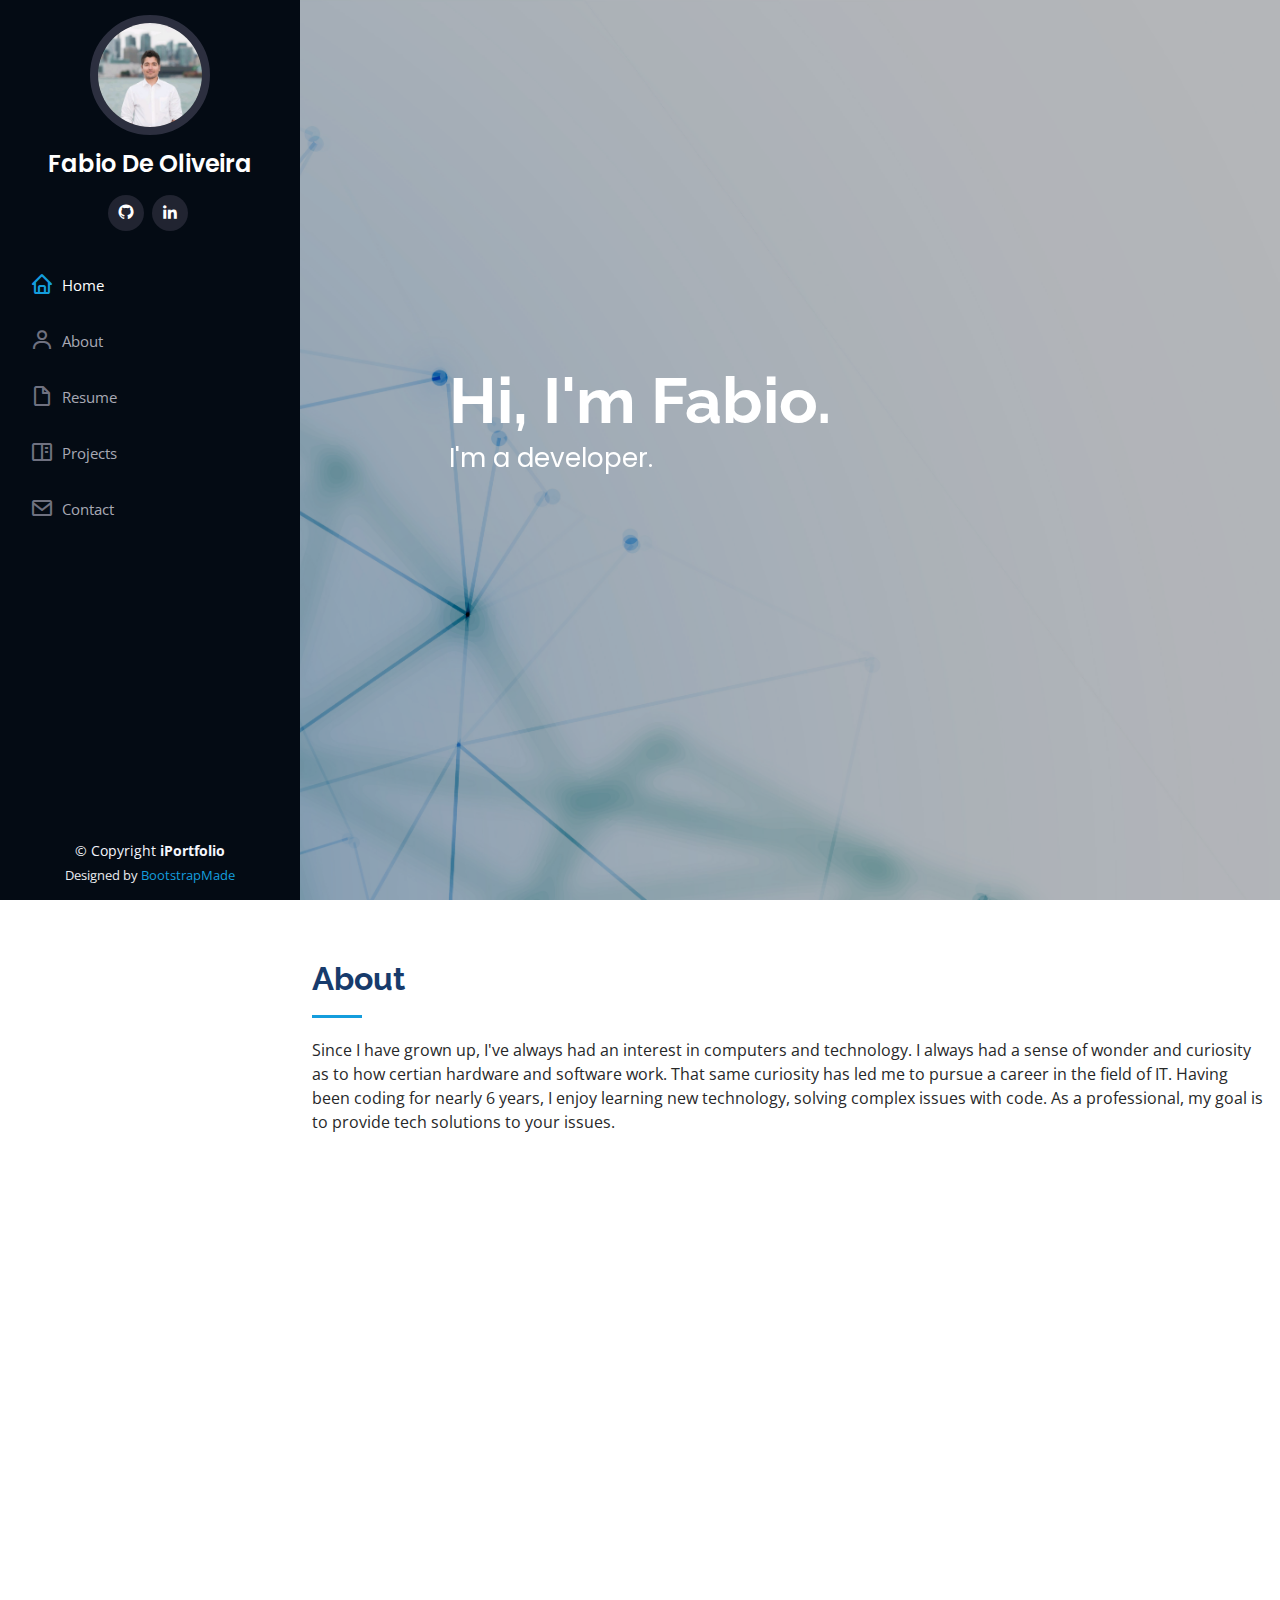
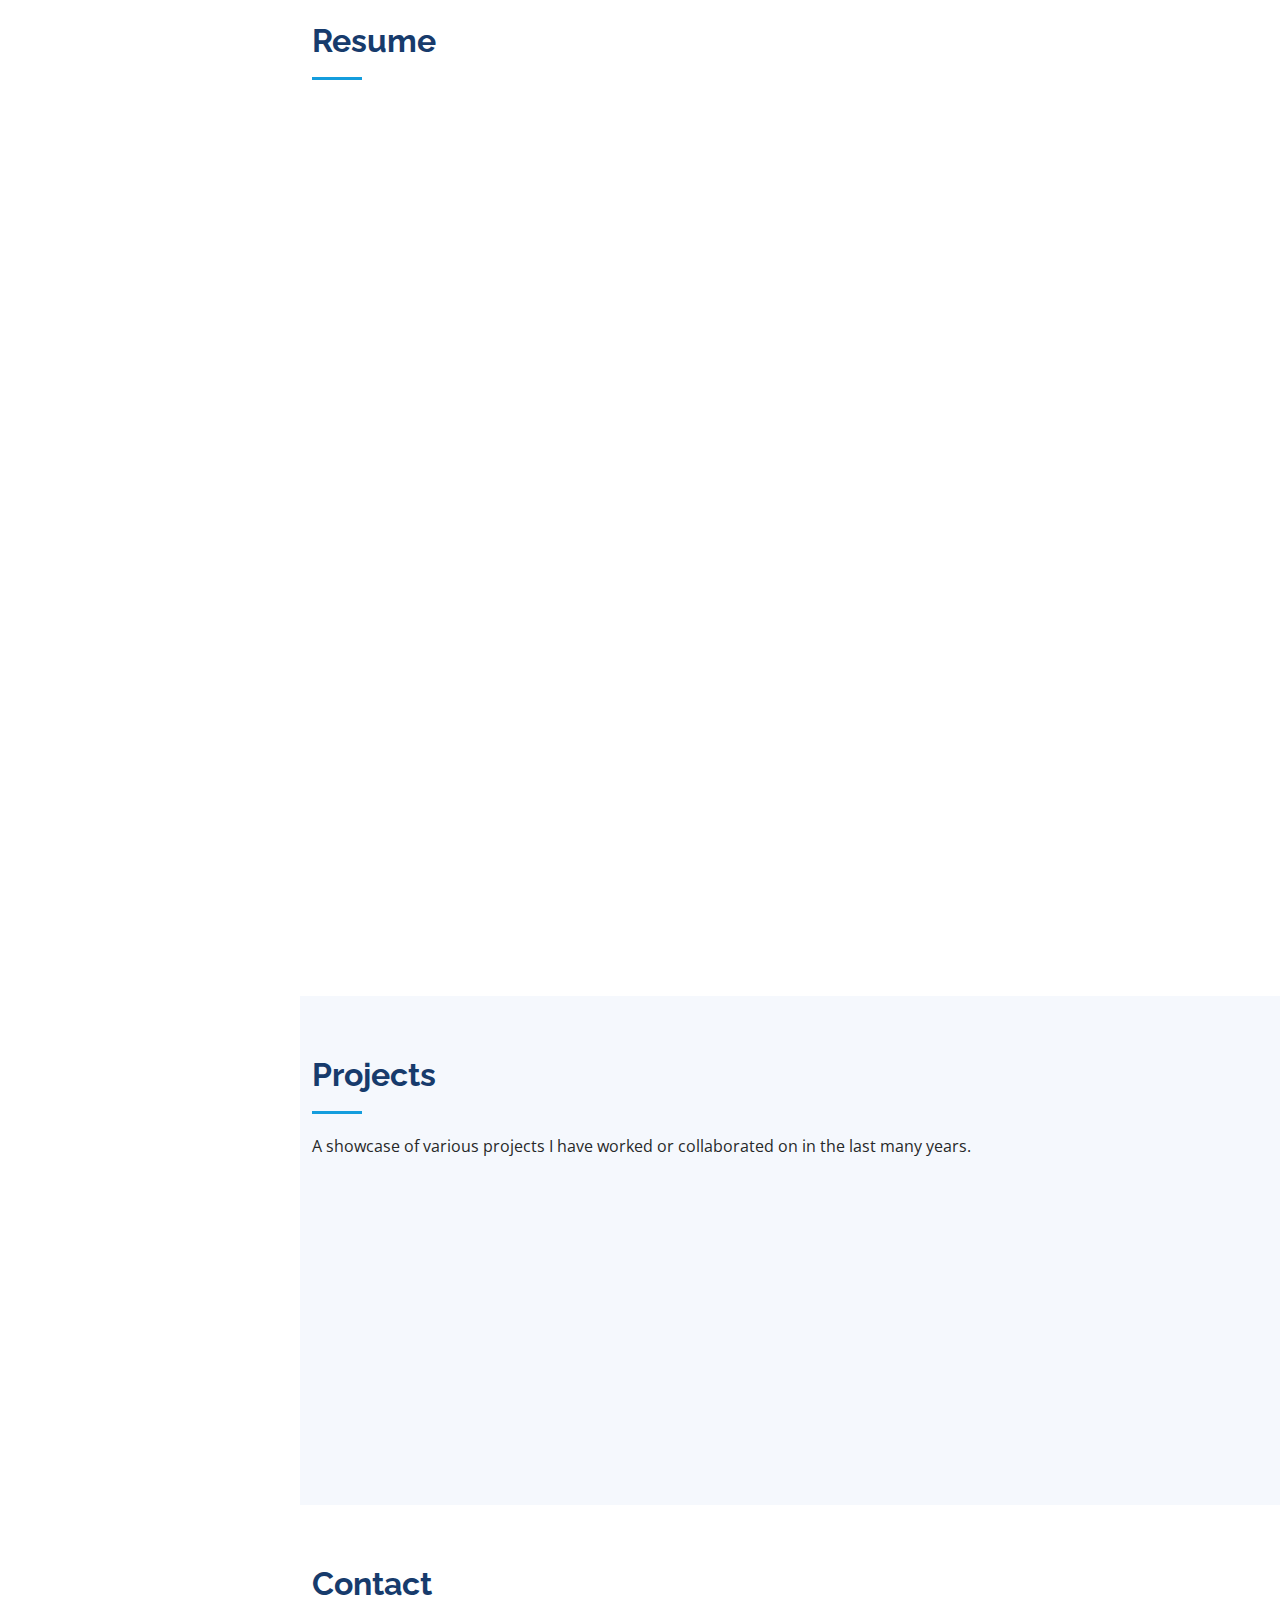
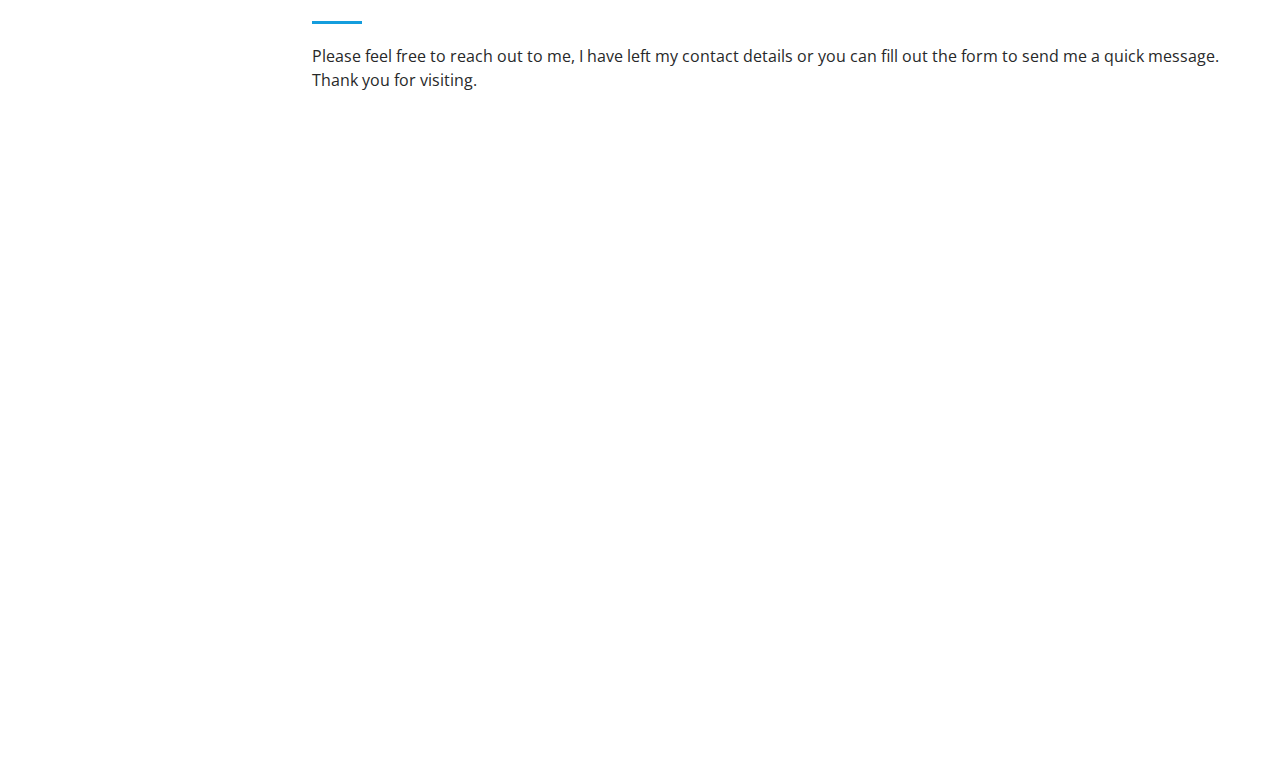
==== index.html @ a1a0e2a0 "Add email form" ====
<!DOCTYPE html>
<html lang="en">

<head>
  <meta charset="utf-8">
  <meta content="width=device-width, initial-scale=1.0" name="viewport">

  <title>Portfolio</title>
  <meta content="" name="description">
  <meta content="" name="keywords">

  <!-- Favicons -->
  <link href="assets/img/favicon.png" rel="icon">
  <link href="assets/img/apple-touch-icon.png" rel="apple-touch-icon">

  <!-- Google Fonts -->
  <link href="https://fonts.googleapis.com/css?family=Open+Sans:300,300i,400,400i,600,600i,700,700i|Raleway:300,300i,400,400i,500,500i,600,600i,700,700i|Poppins:300,300i,400,400i,500,500i,600,600i,700,700i" rel="stylesheet">

  <!-- Vendor CSS Files -->
  <link href="assets/vendor/aos/aos.css" rel="stylesheet">
  <link href="assets/vendor/bootstrap/css/bootstrap.min.css" rel="stylesheet">
  <link href="assets/vendor/bootstrap-icons/bootstrap-icons.css" rel="stylesheet">
  <link href="assets/vendor/boxicons/css/boxicons.min.css" rel="stylesheet">
  <link href="assets/vendor/glightbox/css/glightbox.min.css" rel="stylesheet">
  <link href="assets/vendor/swiper/swiper-bundle.min.css" rel="stylesheet">

  <!-- Template Main CSS File -->
  <link href="assets/css/style.css" rel="stylesheet">

  <!-- =======================================================
  * Template Name: iPortfolio - v3.9.0
  * Template URL: https://bootstrapmade.com/iportfolio-bootstrap-portfolio-websites-template/
  * Author: BootstrapMade.com
  * License: https://bootstrapmade.com/license/
  ======================================================== -->
</head>

<body>

  <!-- ======= Mobile nav toggle button ======= -->
  <i class="bi bi-list mobile-nav-toggle d-xl-none"></i>

  <!-- ======= Header ======= -->
  <header id="header">
    <div class="d-flex flex-column">

      <div class="profile">
        <img src="assets/img/profile-img.jpg" alt="" class="img-fluid rounded-circle">
        <h1 class="text-light"><a href="index.html">Fabio De Oliveira</a></h1>
        <div class="social-links mt-3 text-center">
          <a href="https://github.com/fabiod89" class="github"><i class="bx bxl-github"></i></a>
          <a href="https://www.linkedin.com/in/fabio-de-oliveira-43838366/" class="linkedin"><i class="bx bxl-linkedin"></i></a>
        </div>
      </div>

      <nav id="navbar" class="nav-menu navbar">
        <ul>
          <li><a href="#hero" class="nav-link scrollto active"><i class="bx bx-home"></i> <span>Home</span></a></li>
          <li><a href="#about" class="nav-link scrollto"><i class="bx bx-user"></i> <span>About</span></a></li>
          <li><a href="#resume" class="nav-link scrollto"><i class="bx bx-file-blank"></i> <span>Resume</span></a></li>
          <li><a href="#portfolio" class="nav-link scrollto"><i class="bx bx-book-content"></i> <span>Projects</span></a></li>
          <li><a href="#contact" class="nav-link scrollto"><i class="bx bx-envelope"></i> <span>Contact</span></a></li>
        </ul>
      </nav><!-- .nav-menu -->
    </div>
  </header><!-- End Header -->

  <!-- ======= Hero Section ======= -->
  <section id="hero" class="d-flex flex-column justify-content-center align-items-center">
    <div class="hero-container" data-aos="fade-in">
      <h1>Hi, I'm Fabio.</h1>
      <!-- <p>I'm <span class="typed" data-typed-items="Designer, Developer, Freelancer, Photographer"></span></p> -->
      <p>I'm a developer.</p>
    </div>
  </section><!-- End Hero -->

  <main id="main">

    <!-- ======= About Section ======= -->
    <section id="about" class="about">
      <div class="container">

        <div class="section-title">
          <h2>About</h2>
          <p>Since I have grown up, I've always had an interest in computers and technology. I always had a sense of wonder and curiosity as to how certian hardware and software work. That same curiosity has led me to pursue a career in the field of IT. Having been coding for nearly 6 years, I enjoy learning new technology, solving complex issues with code. As a professional, my goal is to provide tech solutions to your issues.</p>
        </div>

        <div class="row">
          <div class="col-lg-4" data-aos="fade-right">
            <img src="assets/img/profile-img.jpg" class="img-fluid" alt="">
          </div>
          <div class="col-lg-8 pt-4 pt-lg-0 content" data-aos="fade-left">
            <h3>Developer.</h3>
            <p>
              I am proficient in the following scripting languages.
            </p>
            <div class="row">
              <div class="col-lg-6">
                <ul>
                  <li><img src="assets/img/icons/powershell.png" width="50px"/> Powershell</li>
                  <li><img src="assets/img/icons/html-5.png" width="50px"/> HTML</li>
                  <li><img src="assets/img/icons/javascript.png" width="50px"/> JavaScript</li>
                  
                  <!-- <li><i class="bi bi-chevron-right"></i> <strong>City:</strong> <span>New York, USA</span></li> -->
                </ul>
              </div>
              <div class="col-lg-6">
                <ul>
                  <li><img src="assets/img/icons/python.png" width="50px"/> Python</li>
                  <li><img src="assets/img/icons/css-3.png" width="50px"/> CSS</li>
                  <li><img src="assets/img/icons/react.png" width="50px"/> React</li>
                </ul>
              </div>
            </div>
            <p>
              I am continously learning and looking to improve my skills as a developer, whether it is ensuring I am following commenting practises, cleaning up code ,etc
            </p>
          </div>
        </div>

      </div>
    </section><!-- End About Section -->


    <!-- ======= Resume Section ======= -->
    <section id="resume" class="resume">
      
      <div class="container">

        <div class="section-title">
          <h2>Resume</h2>
          <!-- <p>Magnam dolores commodi suscipit. Necessitatibus eius consequatur ex aliquid fuga eum quidem. Sit sint consectetur velit. Quisquam quos quisquam cupiditate. Et nemo qui impedit suscipit alias ea. Quia fugiat sit in iste officiis commodi quidem hic quas.</p> -->
        </div>
        <iframe src="file_name.pdf" style="width: 100%;height: 800px;border: none;"></iframe>

      </div>
    </section><!-- End Resume Section -->

    <!-- ======= Portfolio Section ======= -->
    <section id="portfolio" class="portfolio section-bg">
      <div class="container">

        <div class="section-title">
          <h2>Projects</h2>
          <p>A showcase of various projects I have worked or collaborated on in the last many years.</p>
        </div>



        <div class="row portfolio-container" data-aos="fade-up" data-aos-delay="100">

          <div class="col-lg-4 col-md-6 portfolio-item filter-app">
            <div class="portfolio-wrap">
              <img src="assets/img/portfolio/portfolio-1.jpg" class="img-fluid" alt="">
              <div class="portfolio-links">
                <a href="assets/pages/portfolio-1-details.html" title="More Details"><i class="bx bx-link"></i></a>
              </div>
            </div>
          </div>

          <div class="col-lg-4 col-md-6 portfolio-item filter-app">
            <div class="portfolio-wrap">
              <img src="assets/img/portfolio/portfolio-2.jpg" class="img-fluid" alt="" width="800px" height="600px">
              <div class="portfolio-links">
                <a href="assets/pages/portfolio-2-details.html" title="More Details"><i class="bx bx-link"></i></a>
              </div>
            </div>
          </div>

          <div class="col-lg-4 col-md-6 portfolio-item filter-app">
            <div class="portfolio-wrap">
              <img src="assets/img/portfolio/portfolio-3.jpg" class="img-fluid" alt="" width="800px" height="600px">
              <div class="portfolio-links">
                <a href="assets/pages/portfolio-3-details.html" title="More Details"><i class="bx bx-link"></i></a>
              </div>
            </div>
          </div>

        </div>

      </div>



    </section><!-- End Portfolio Section -->


    <!-- ======= Contact Section ======= -->
    <section id="contact" class="contact">
      <div class="container">

        <div class="section-title">
          <h2>Contact</h2>
          <p>Please feel free to reach out to me, I have left my contact details or you can fill out the form to send me a quick message. Thank you for visiting.</p>
        </div>

        <div class="row" data-aos="fade-in">

          <div class="col-lg-5 d-flex align-items-stretch">
            <div class="info">
              <div class="address">
                <i class="bi bi-geo-alt"></i>
                <h4>Location:</h4>
                <p>Toronto, Ontario</p>
              </div>

              <div class="email">
                <i class="bi bi-envelope"></i>
                <h4>Email:</h4>
                <p>fabio_d89@hotmail.com</p>
              </div>

              <!-- <div class="phone">
                <i class="bi bi-phone"></i>
                <h4>Call:</h4>
                <p>+1 5589 55488 55s</p>
              </div> -->

              <iframe src="https://www.google.com/maps/embed?pb=!1m14!1m8!1m3!1d12097.433213460943!2d-74.0062269!3d40.7101282!3m2!1i1024!2i768!4f13.1!3m3!1m2!1s0x0%3A0xb89d1fe6bc499443!2sDowntown+Conference+Center!5e0!3m2!1smk!2sbg!4v1539943755621" frameborder="0" style="border:0; width: 100%; height: 290px;" allowfullscreen></iframe>
            </div>

          </div>

          <div class="col-lg-7 mt-5 mt-lg-0 d-flex align-items-stretch row aos-init aos-animate">
            <form action="https://formsubmit.co/053cc9c723c9612d1a76a6c8deb39735" method="post" role="form" >
              <div class="row">
                <div class="form-group col-md-6">
                  <label for="name">Your Name</label>
                  <input type="text" name="name" class="form-control" id="name" required>
                </div>
                <div class="form-group col-md-6">
                  <label for="name">Your Email</label>
                  <input type="email" class="form-control" name="email" id="email" required>
                </div>
              </div>
              <div class="form-group">
                <label for="name">Subject</label>
                <input type="text" class="form-control" name="subject" id="subject" required>
              </div>
              <div class="form-group">
                <label for="name">Message</label>
                <textarea class="form-control" name="message" rows="10" required></textarea>
              </div>

              <div class="text-center"><button type="submit">Send Message</button></div>
            </form>
          </div>

        </div>

      </div>
    </section><!-- End Contact Section -->

  </main><!-- End #main -->

  <!-- ======= Footer ======= -->
  <footer id="footer">
    <div class="container">
      <div class="copyright">
        &copy; Copyright <strong><span>iPortfolio</span></strong>
      </div>
      <div class="credits">
        <!-- All the links in the footer should remain intact. -->
        <!-- You can delete the links only if you purchased the pro version. -->
        <!-- Licensing information: https://bootstrapmade.com/license/ -->
        <!-- Purchase the pro version with working PHP/AJAX contact form: https://bootstrapmade.com/iportfolio-bootstrap-portfolio-websites-template/ -->
        Designed by <a href="https://bootstrapmade.com/">BootstrapMade</a>
      </div>
    </div>
  </footer><!-- End  Footer -->

  <a href="#" class="back-to-top d-flex align-items-center justify-content-center"><i class="bi bi-arrow-up-short"></i></a>

  <!-- Vendor JS Files -->
  <script src="assets/vendor/purecounter/purecounter_vanilla.js"></script>
  <script src="assets/vendor/aos/aos.js"></script>
  <script src="assets/vendor/bootstrap/js/bootstrap.bundle.min.js"></script>
  <script src="assets/vendor/glightbox/js/glightbox.min.js"></script>
  <script src="assets/vendor/isotope-layout/isotope.pkgd.min.js"></script>
  <script src="assets/vendor/swiper/swiper-bundle.min.js"></script>
  <script src="assets/vendor/typed.js/typed.min.js"></script>
  <script src="assets/vendor/waypoints/noframework.waypoints.js"></script>
  <script src="assets/vendor/php-email-form/validate.js"></script>

  <!-- Template Main JS File -->
  <script src="assets/js/main.js"></script>

</body>

</html>
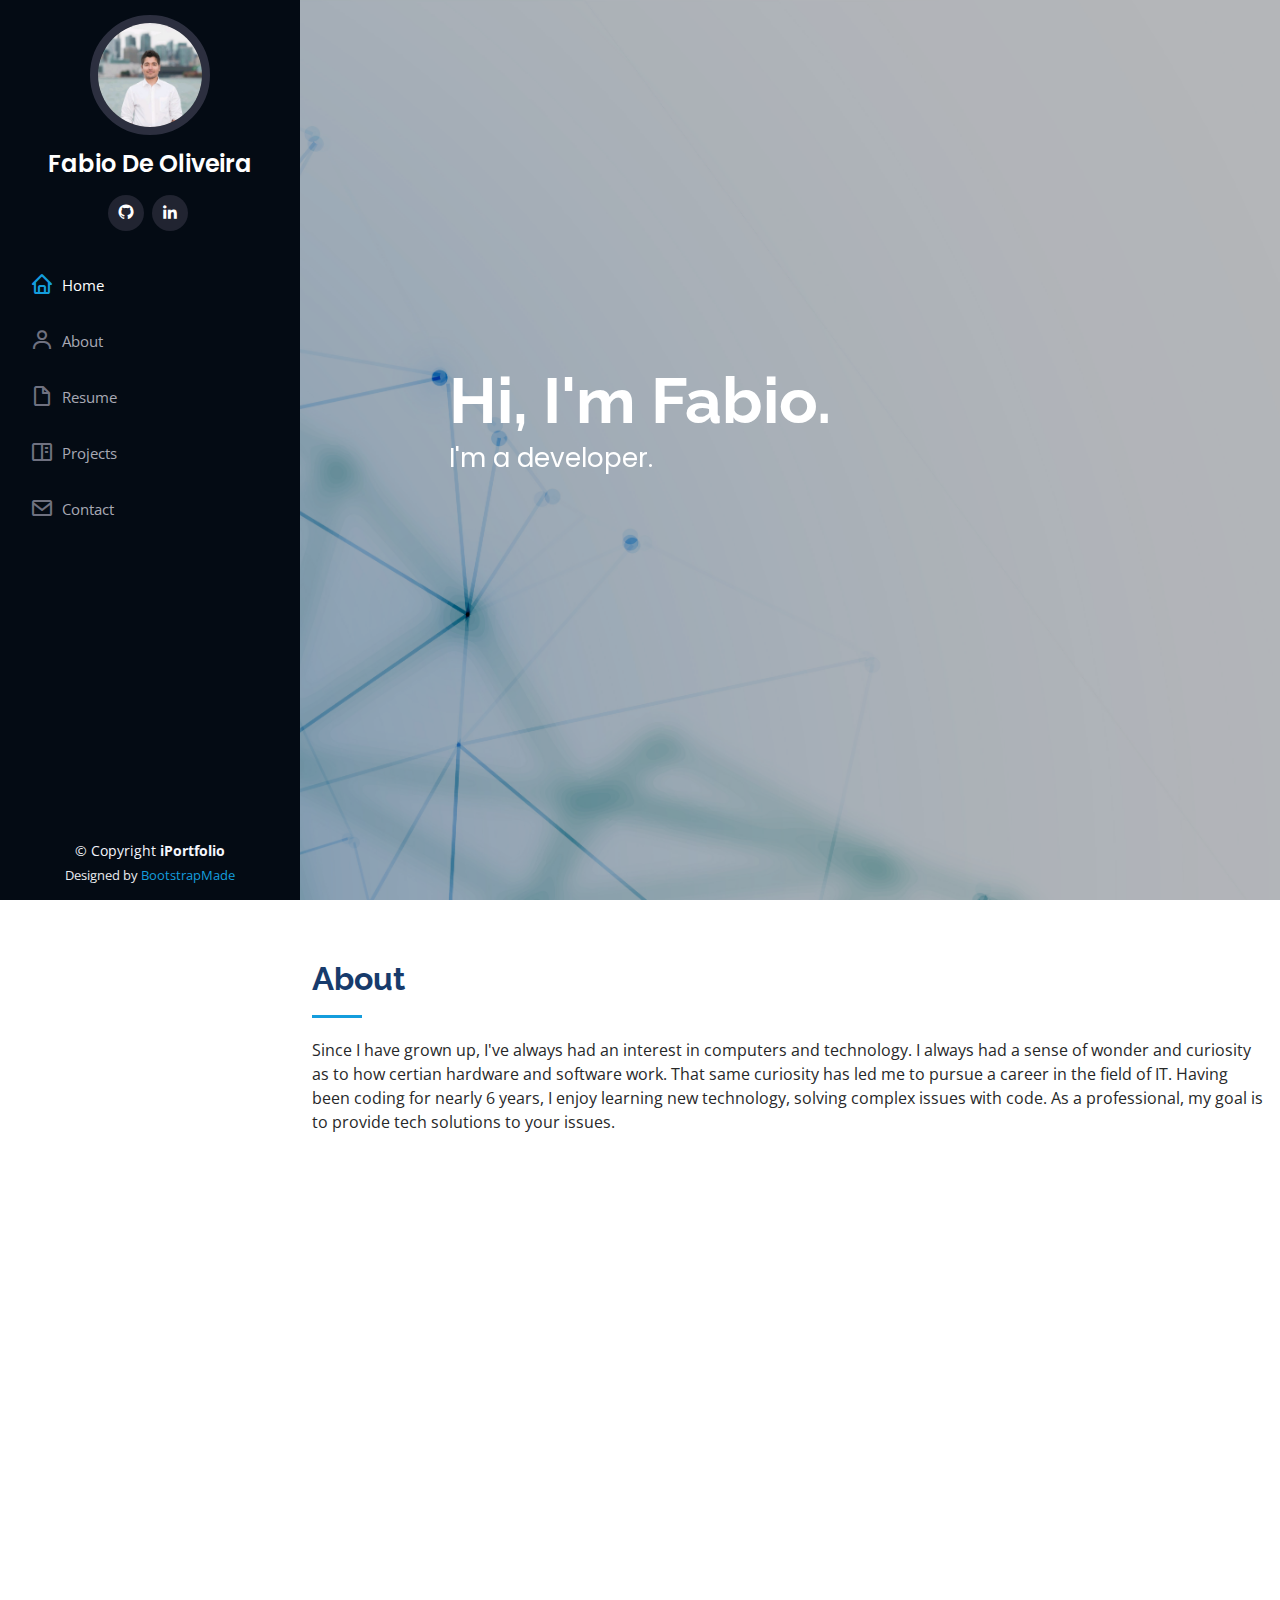
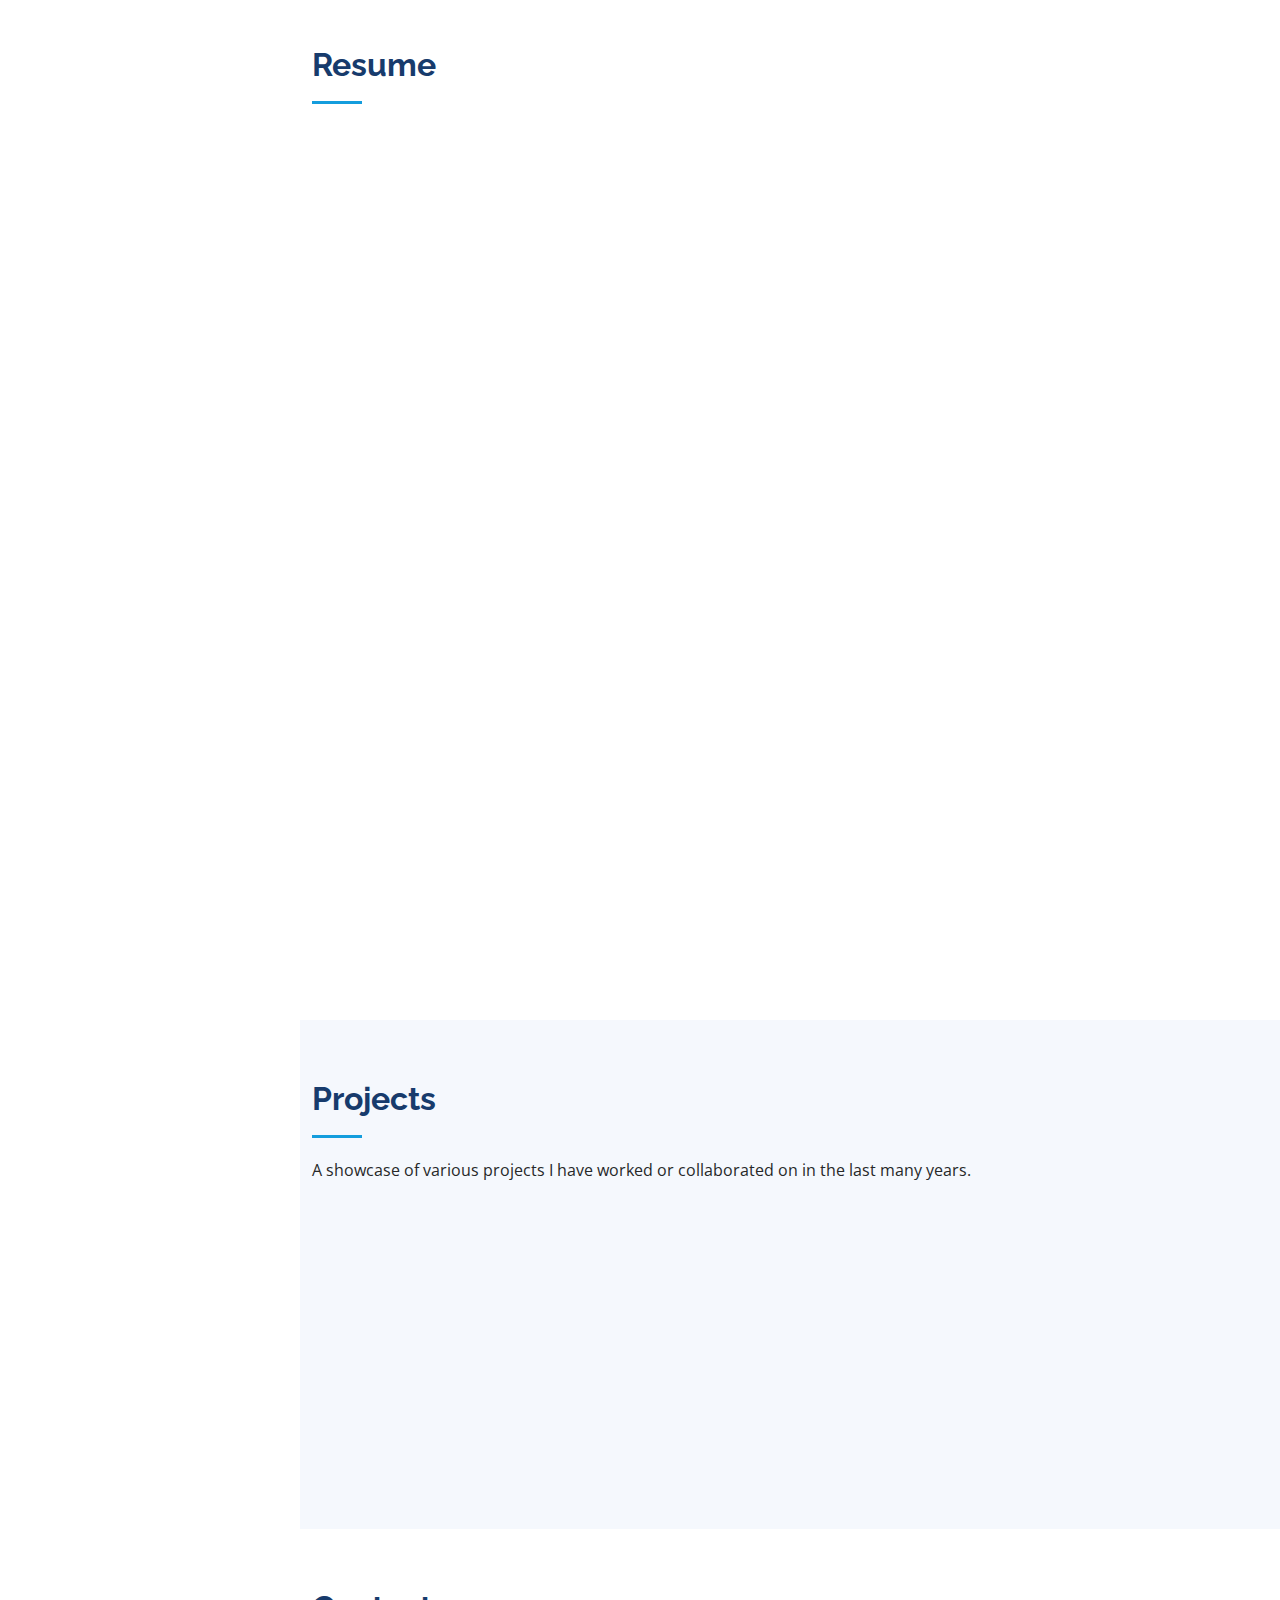
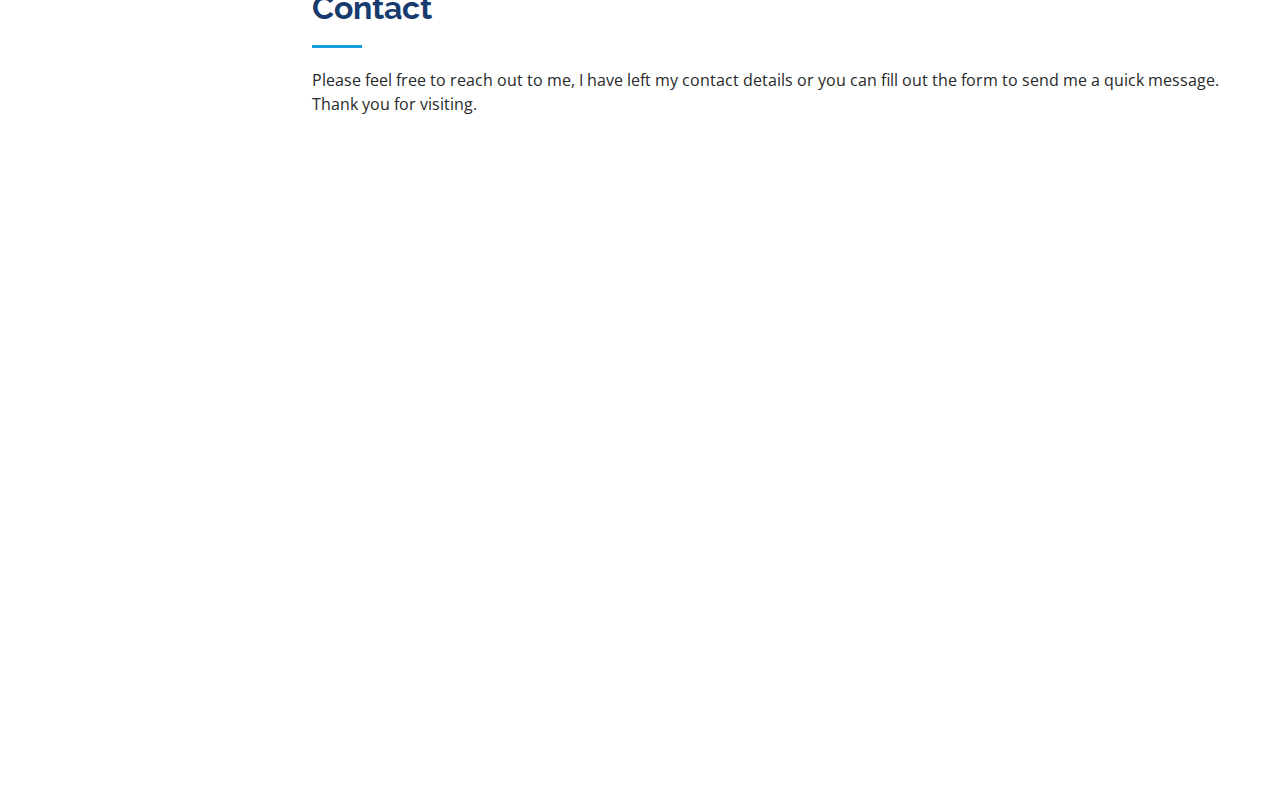
==== commit e7556e20: "update profile" ====
--- a/index.html
+++ b/index.html
@@ -113,7 +113,7 @@
               </div>
             </div>
             <p>
-              I am continously learning and looking to improve my skills as a developer, whether it is ensuring I am following commenting practises, cleaning up code ,etc
+              I am someone who enjoys the many challenges that solving code brings. I enjoy learning new languages, collaborating with others I continue to hone my skills to grow as a developer.
             </p>
           </div>
         </div>
@@ -221,7 +221,7 @@
 
           </div>
 
-          <div class="col-lg-7 mt-5 mt-lg-0 d-flex align-items-stretch row aos-init aos-animate">
+          <div class="col-lg-7 mt-5 mt-lg-0 d-flex align-items-stretch">
             <form action="https://formsubmit.co/053cc9c723c9612d1a76a6c8deb39735" method="post" role="form" >
               <div class="row">
                 <div class="form-group col-md-6">
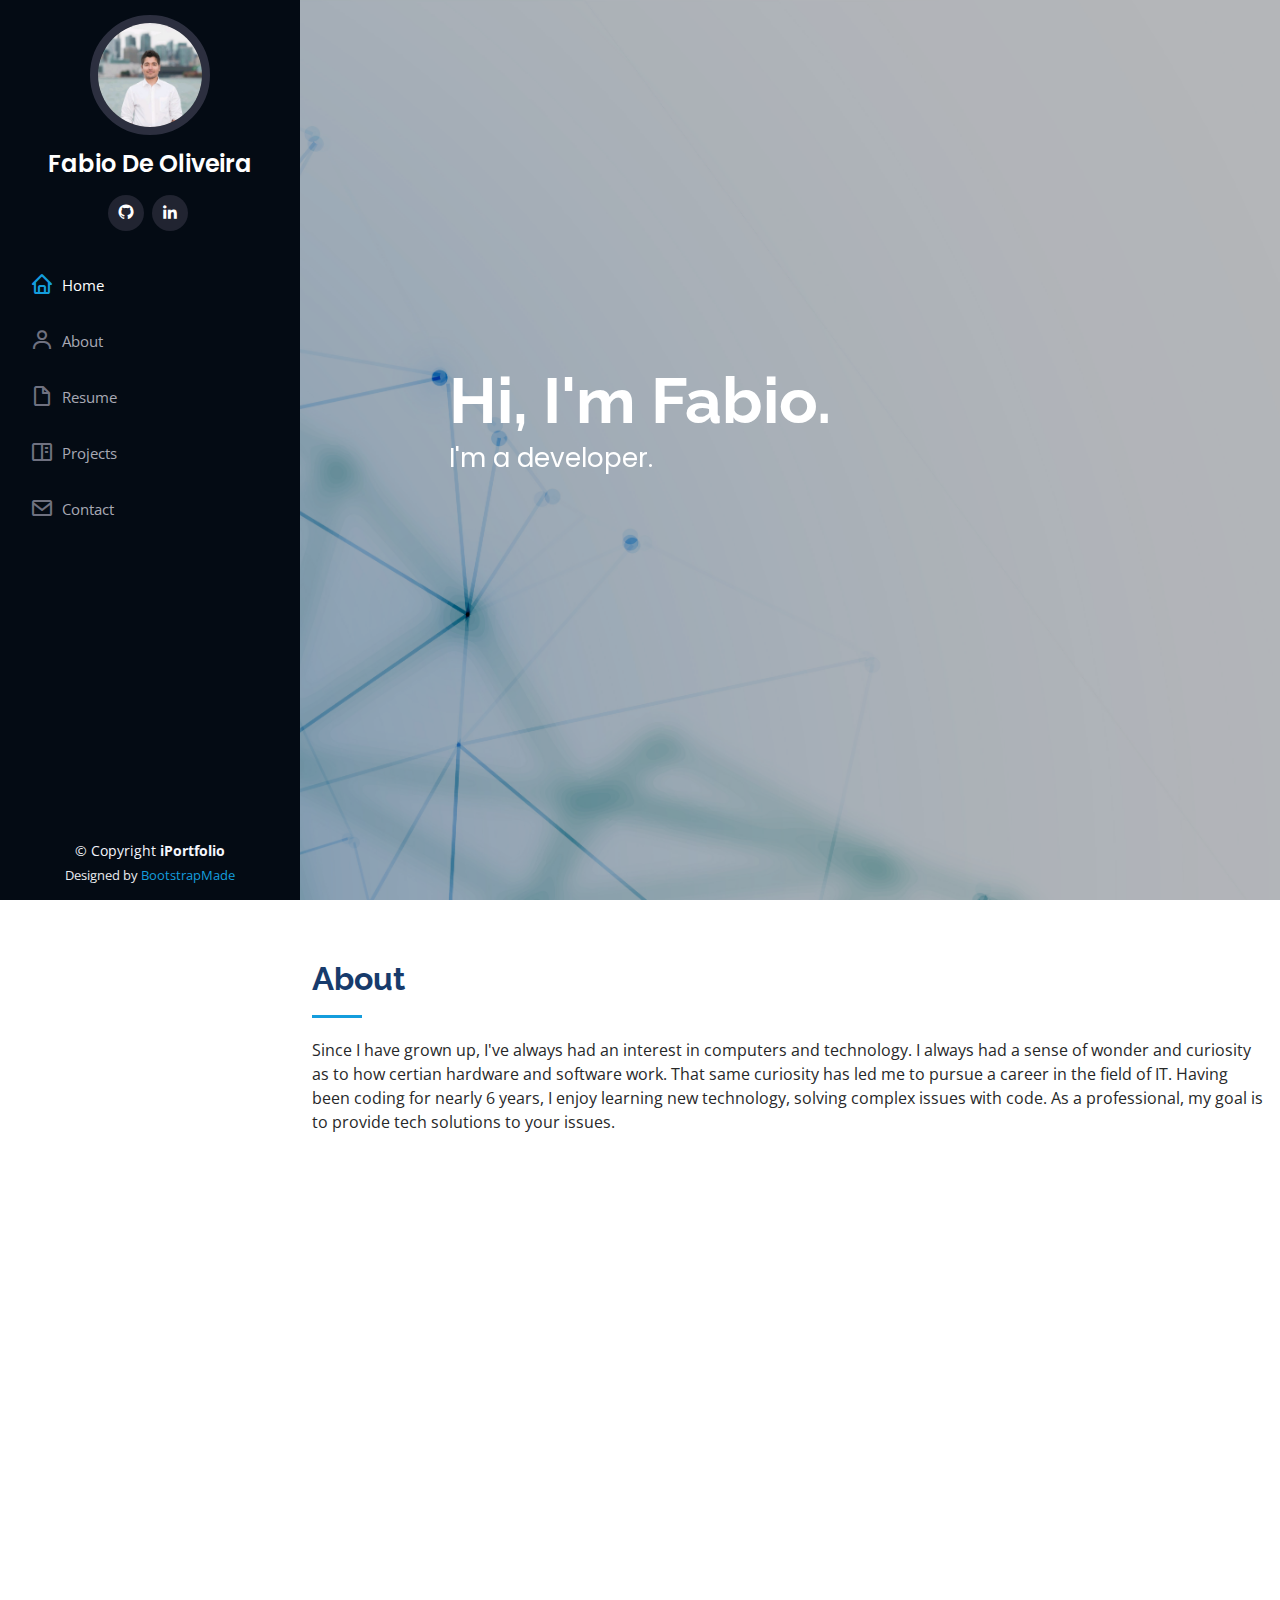
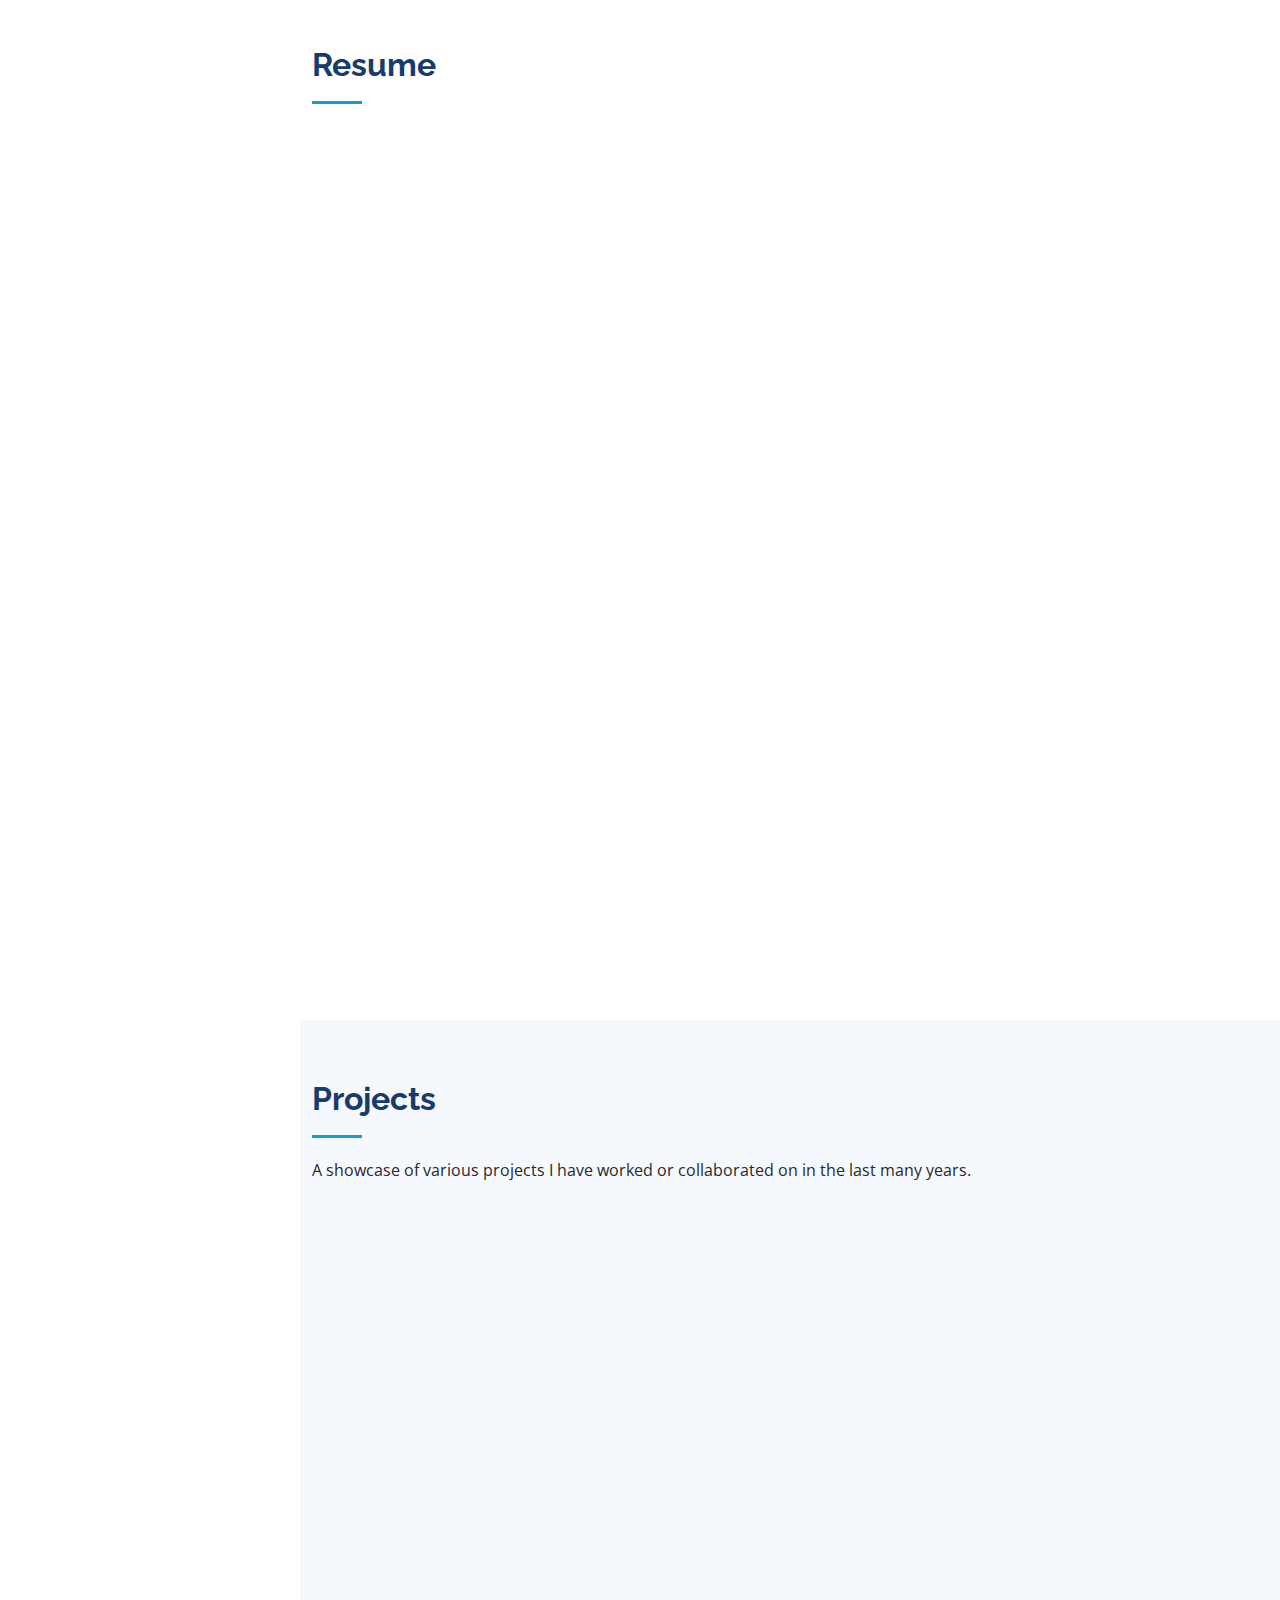
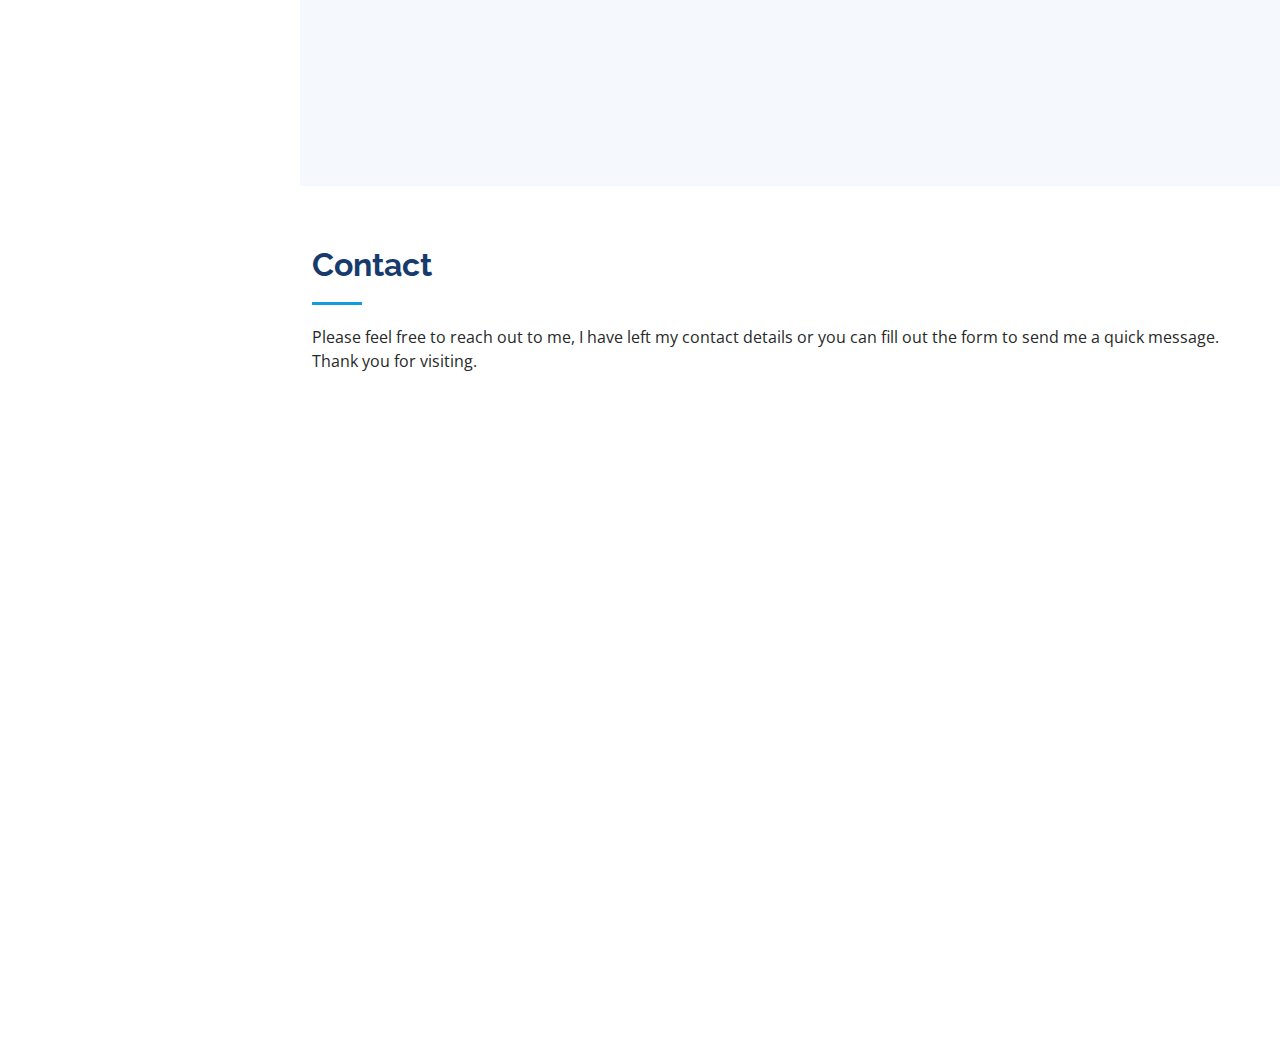
==== commit 4921ab87: "update project 4" ====
--- a/index.html
+++ b/index.html
@@ -148,7 +148,7 @@
 
 
         <div class="row portfolio-container" data-aos="fade-up" data-aos-delay="100">
-
+          <!-- Portfolio 2 -->
           <div class="col-lg-4 col-md-6 portfolio-item filter-app">
             <div class="portfolio-wrap">
               <img src="assets/img/portfolio/portfolio-1.jpg" class="img-fluid" alt="">
@@ -157,7 +157,7 @@
               </div>
             </div>
           </div>
-
+          <!-- Portfolio 2 -->
           <div class="col-lg-4 col-md-6 portfolio-item filter-app">
             <div class="portfolio-wrap">
               <img src="assets/img/portfolio/portfolio-2.jpg" class="img-fluid" alt="" width="800px" height="600px">
@@ -166,12 +166,21 @@
               </div>
             </div>
           </div>
-
+          <!-- Portfolio 3 -->
           <div class="col-lg-4 col-md-6 portfolio-item filter-app">
             <div class="portfolio-wrap">
               <img src="assets/img/portfolio/portfolio-3.jpg" class="img-fluid" alt="" width="800px" height="600px">
               <div class="portfolio-links">
                 <a href="assets/pages/portfolio-3-details.html" title="More Details"><i class="bx bx-link"></i></a>
+              </div>
+            </div>
+          </div>
+          <!-- Portfolio 4 -->
+          <div class="col-lg-4 col-md-6 portfolio-item filter-app">
+            <div class="portfolio-wrap">
+              <img src="assets/img/portfolio/portfolio-4.jpg" class="img-fluid" alt="" width="800px" height="600px">
+              <div class="portfolio-links">
+                <a href="assets/pages/portfolio-4-details.html" title="More Details"><i class="bx bx-link"></i></a>
               </div>
             </div>
           </div>
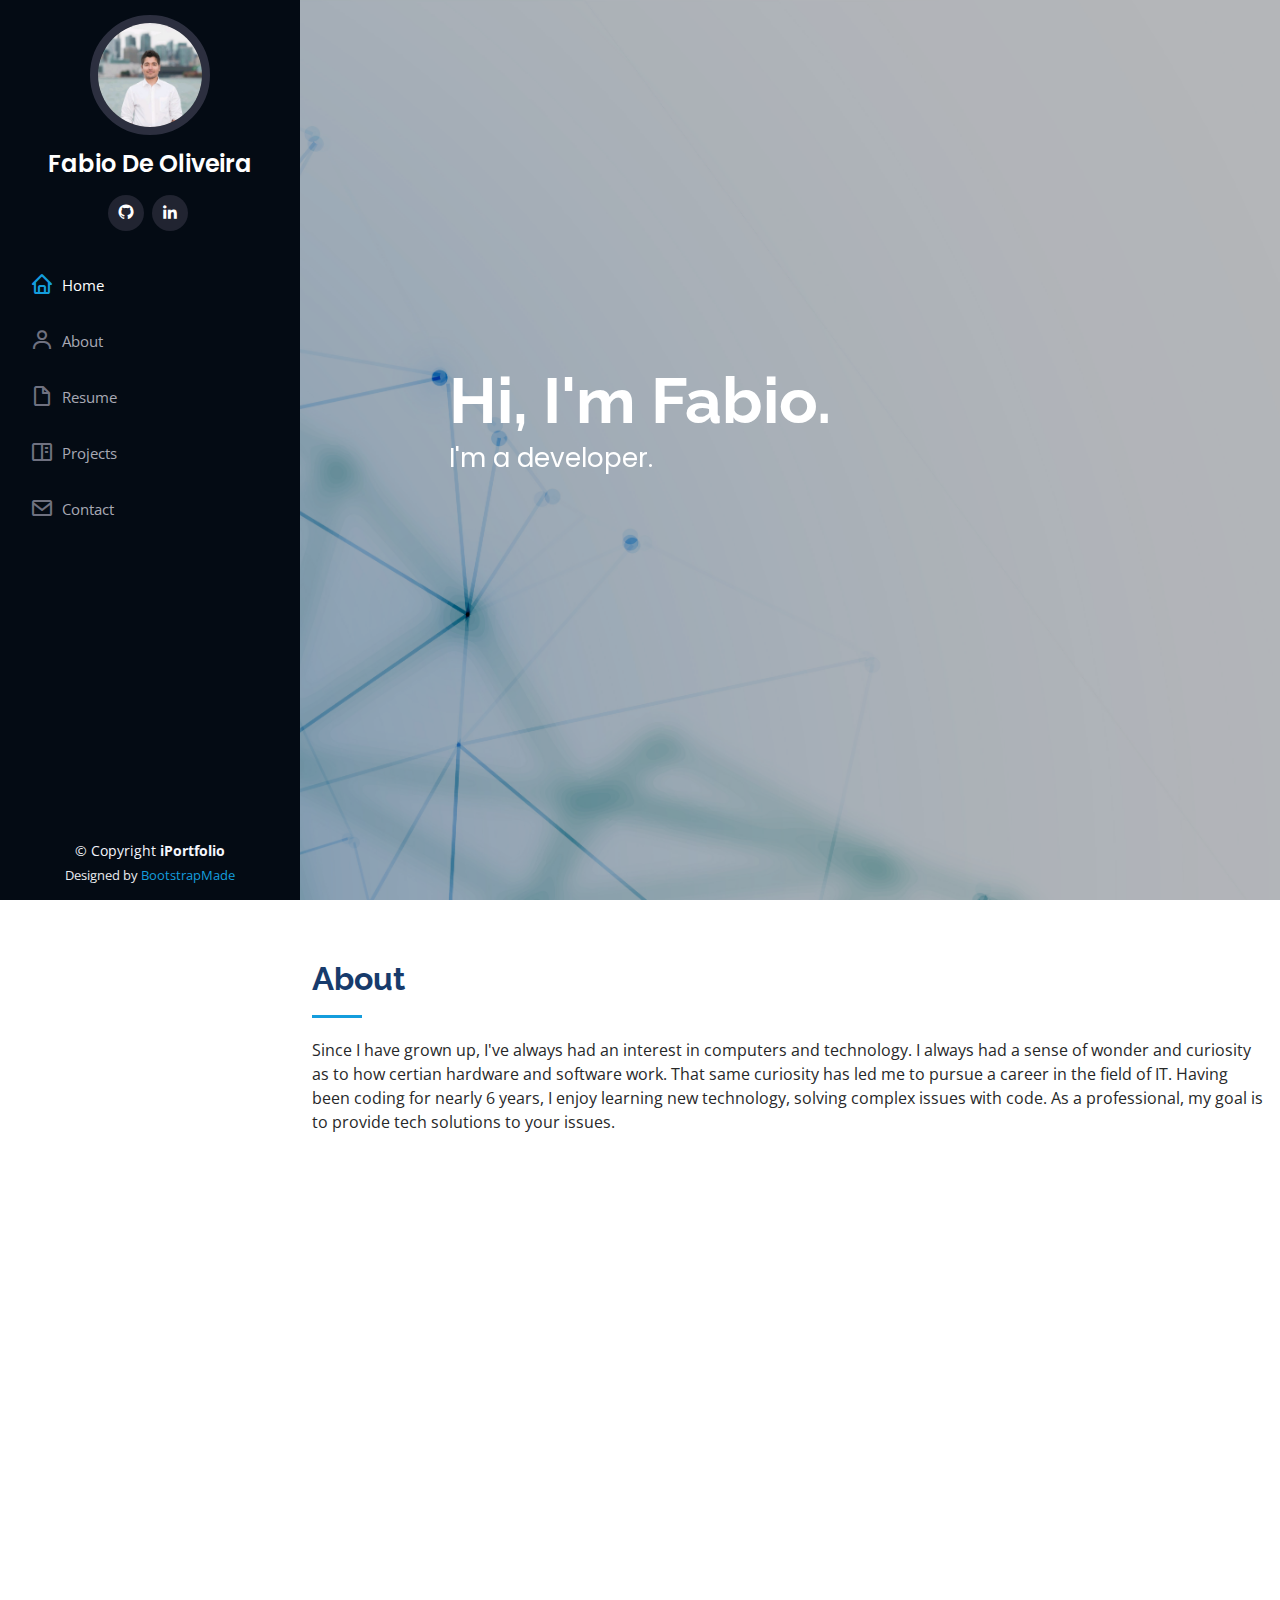
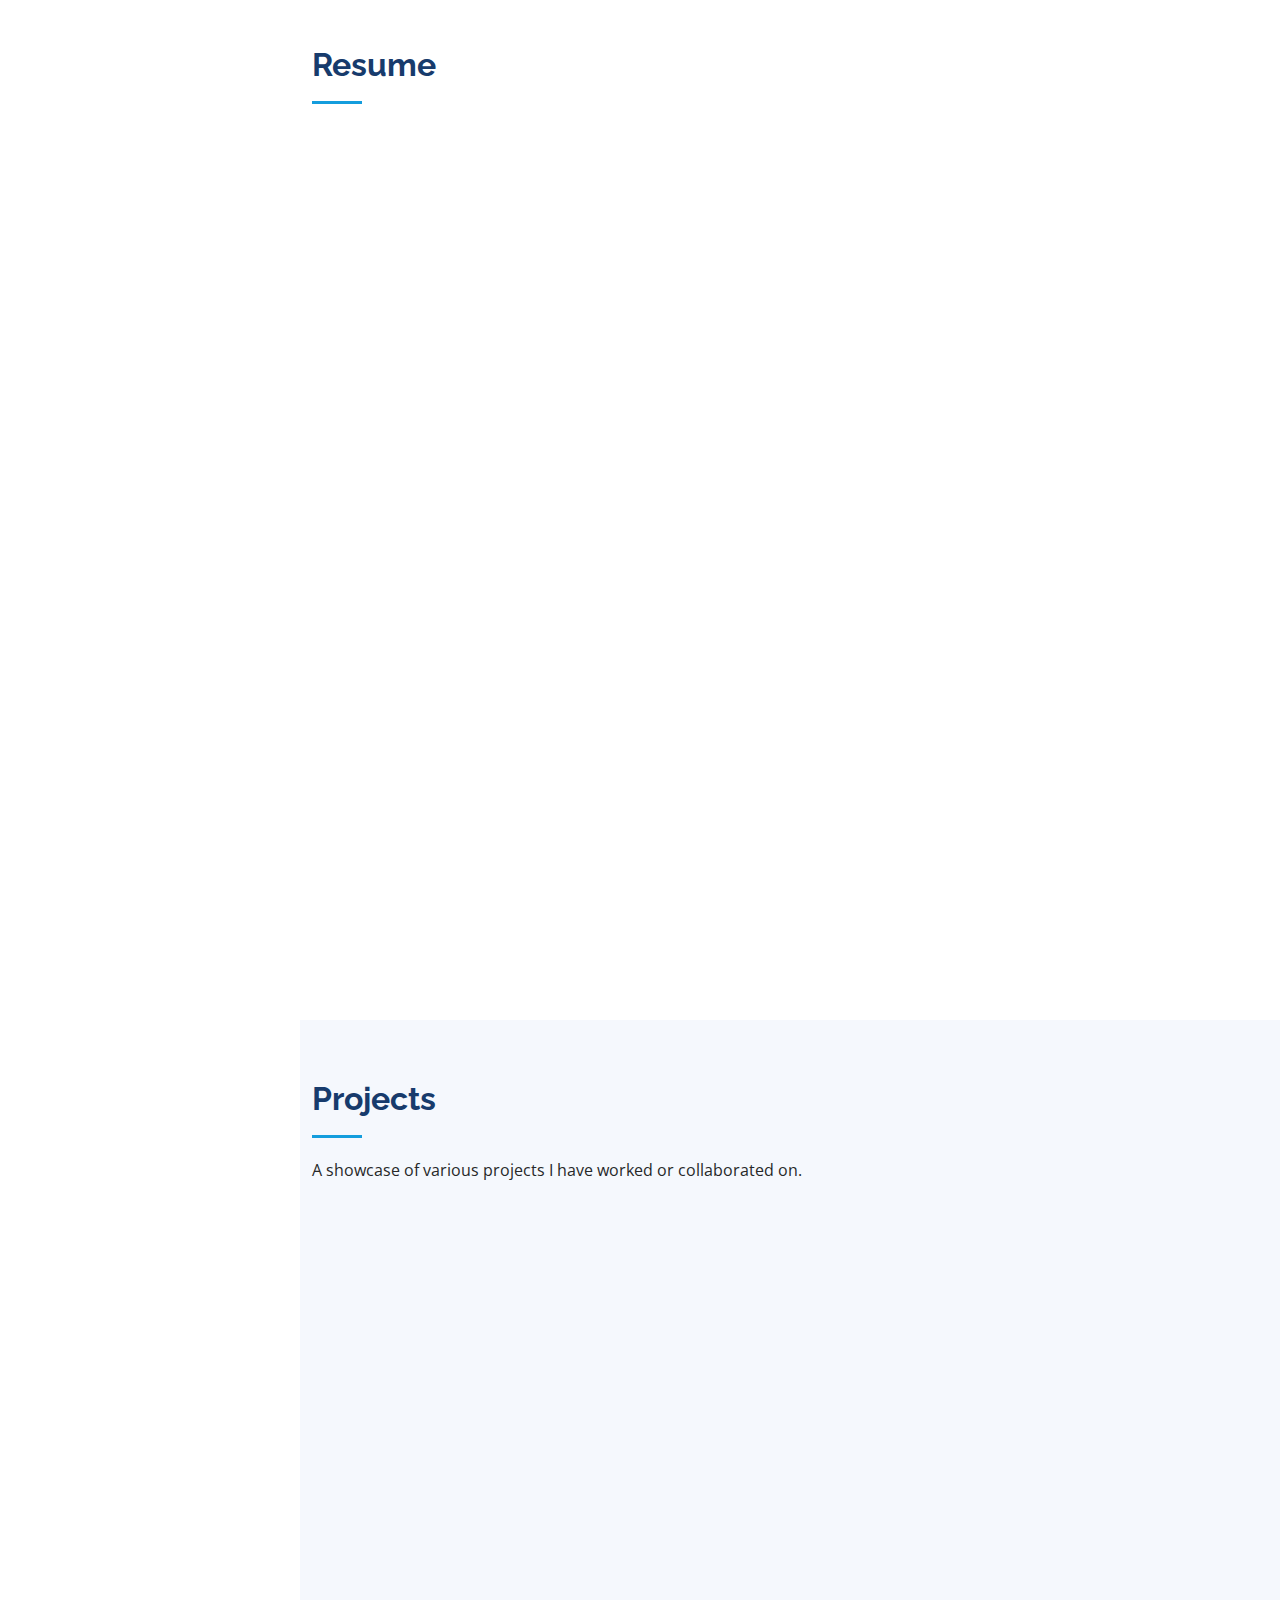
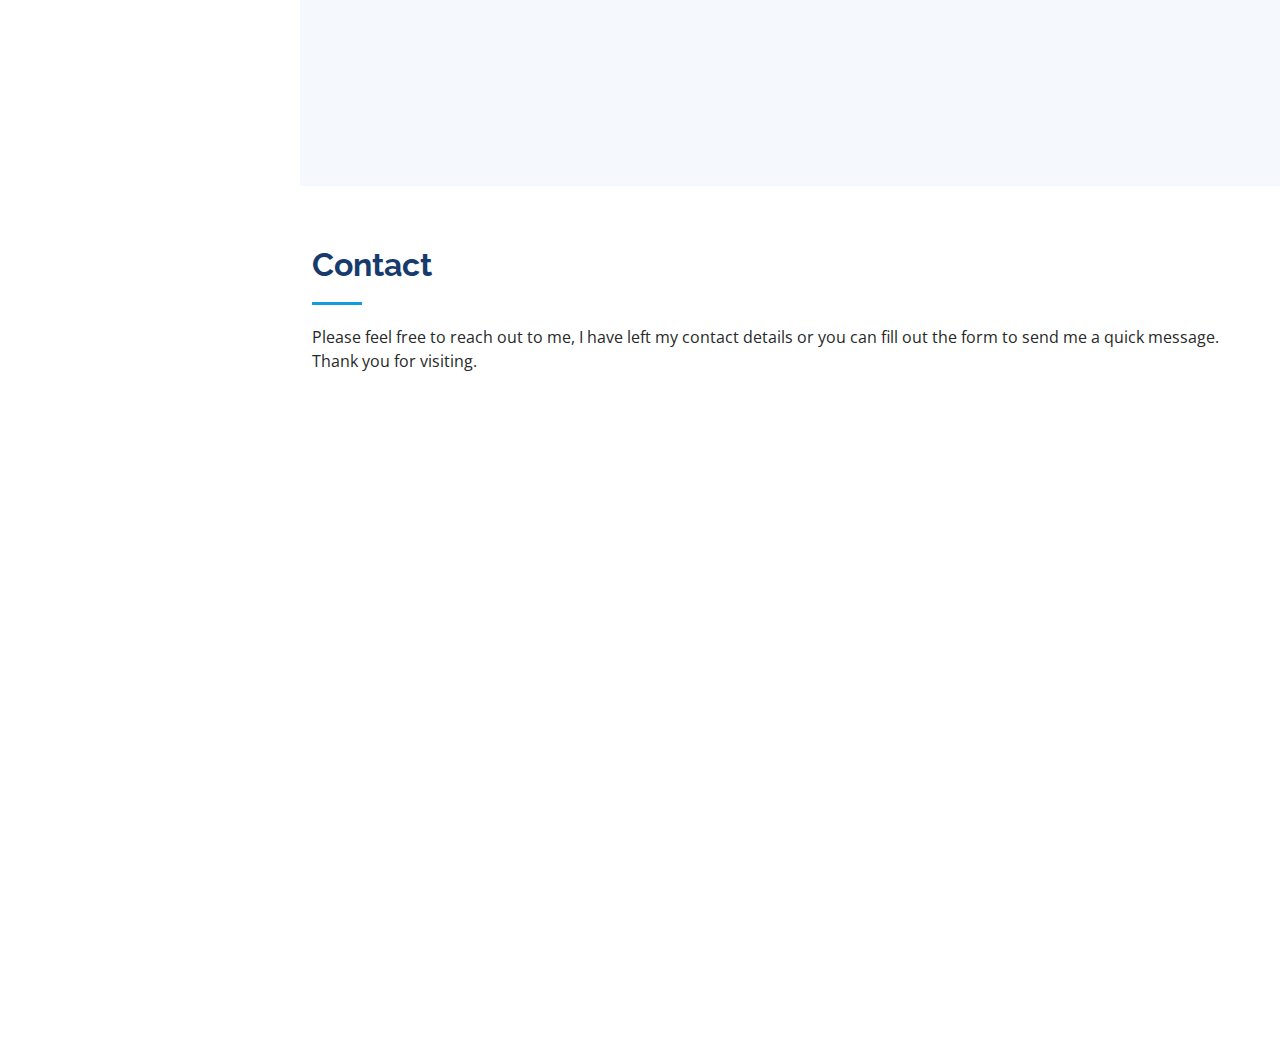
==== commit 993167b6: "update project 4" ====
--- a/index.html
+++ b/index.html
@@ -142,7 +142,7 @@
 
         <div class="section-title">
           <h2>Projects</h2>
-          <p>A showcase of various projects I have worked or collaborated on in the last many years.</p>
+          <p>A showcase of various projects I have worked or collaborated on.</p>
         </div>
 
 
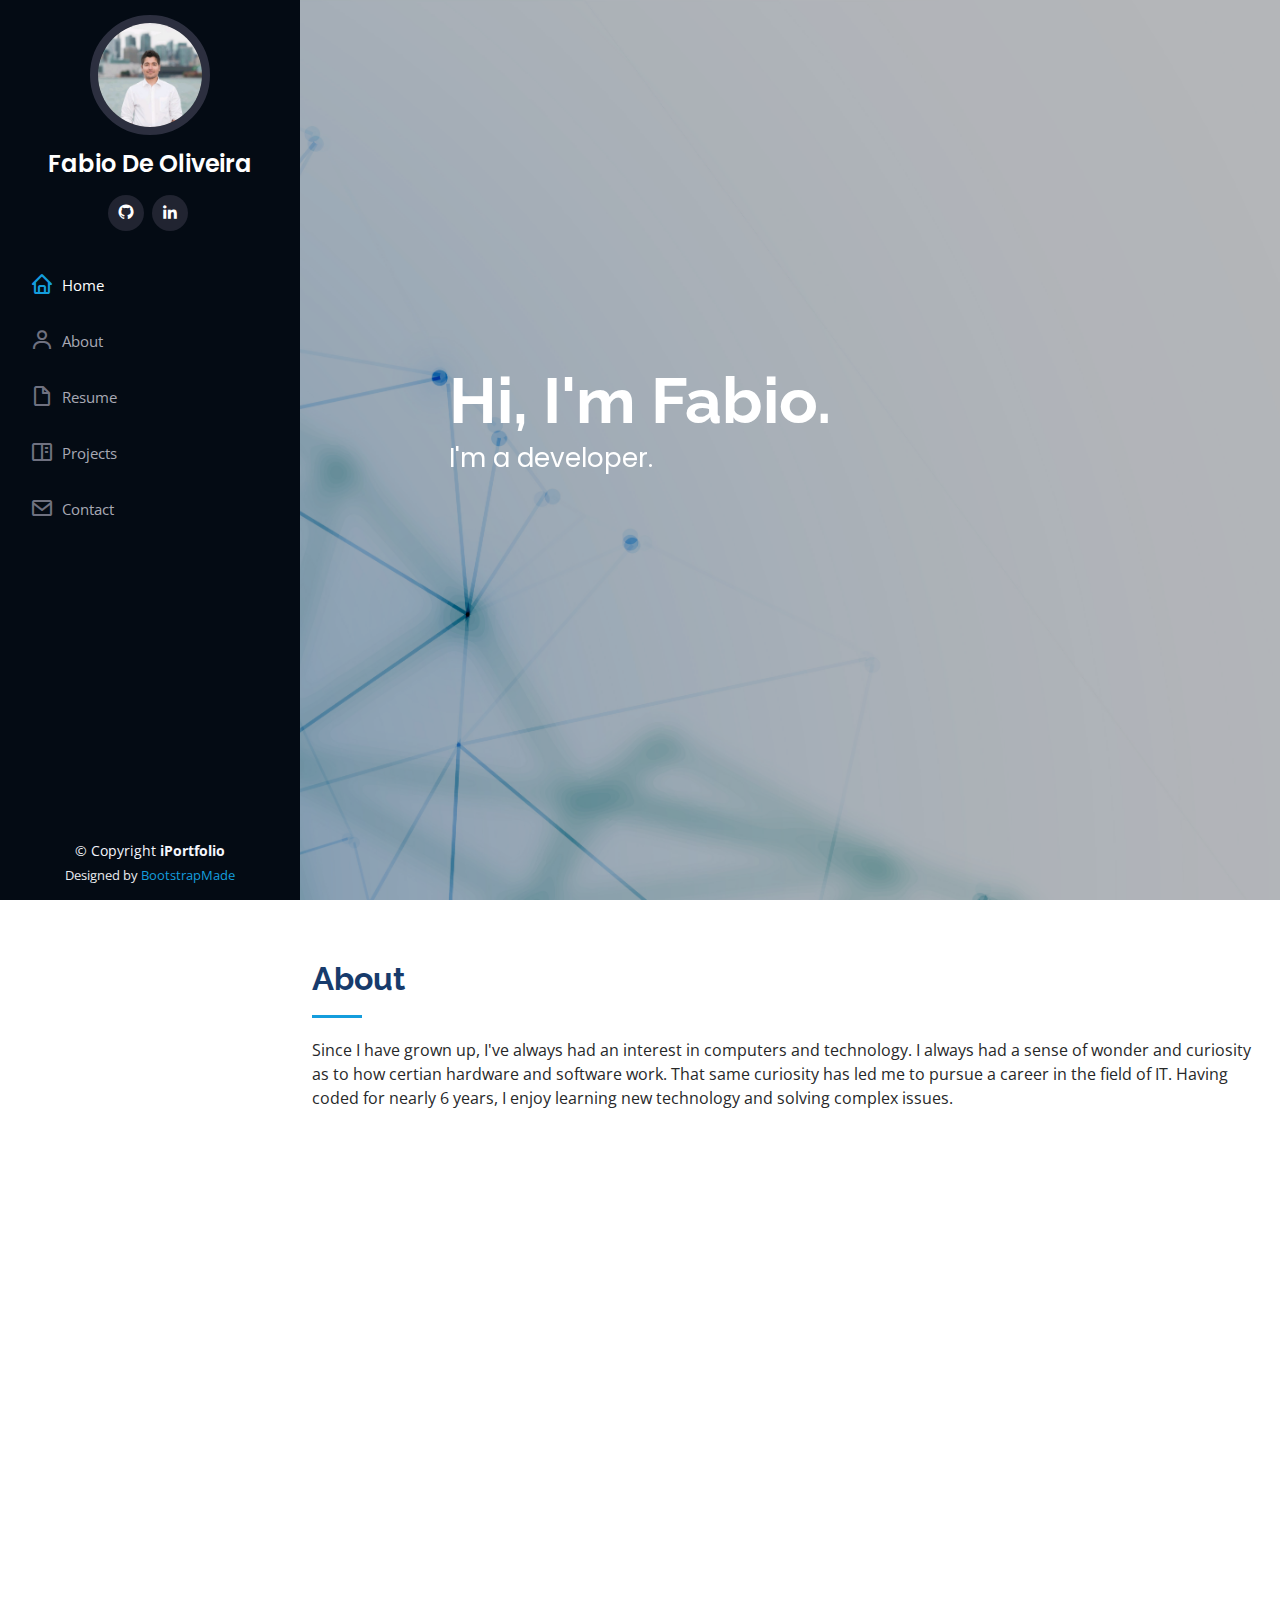
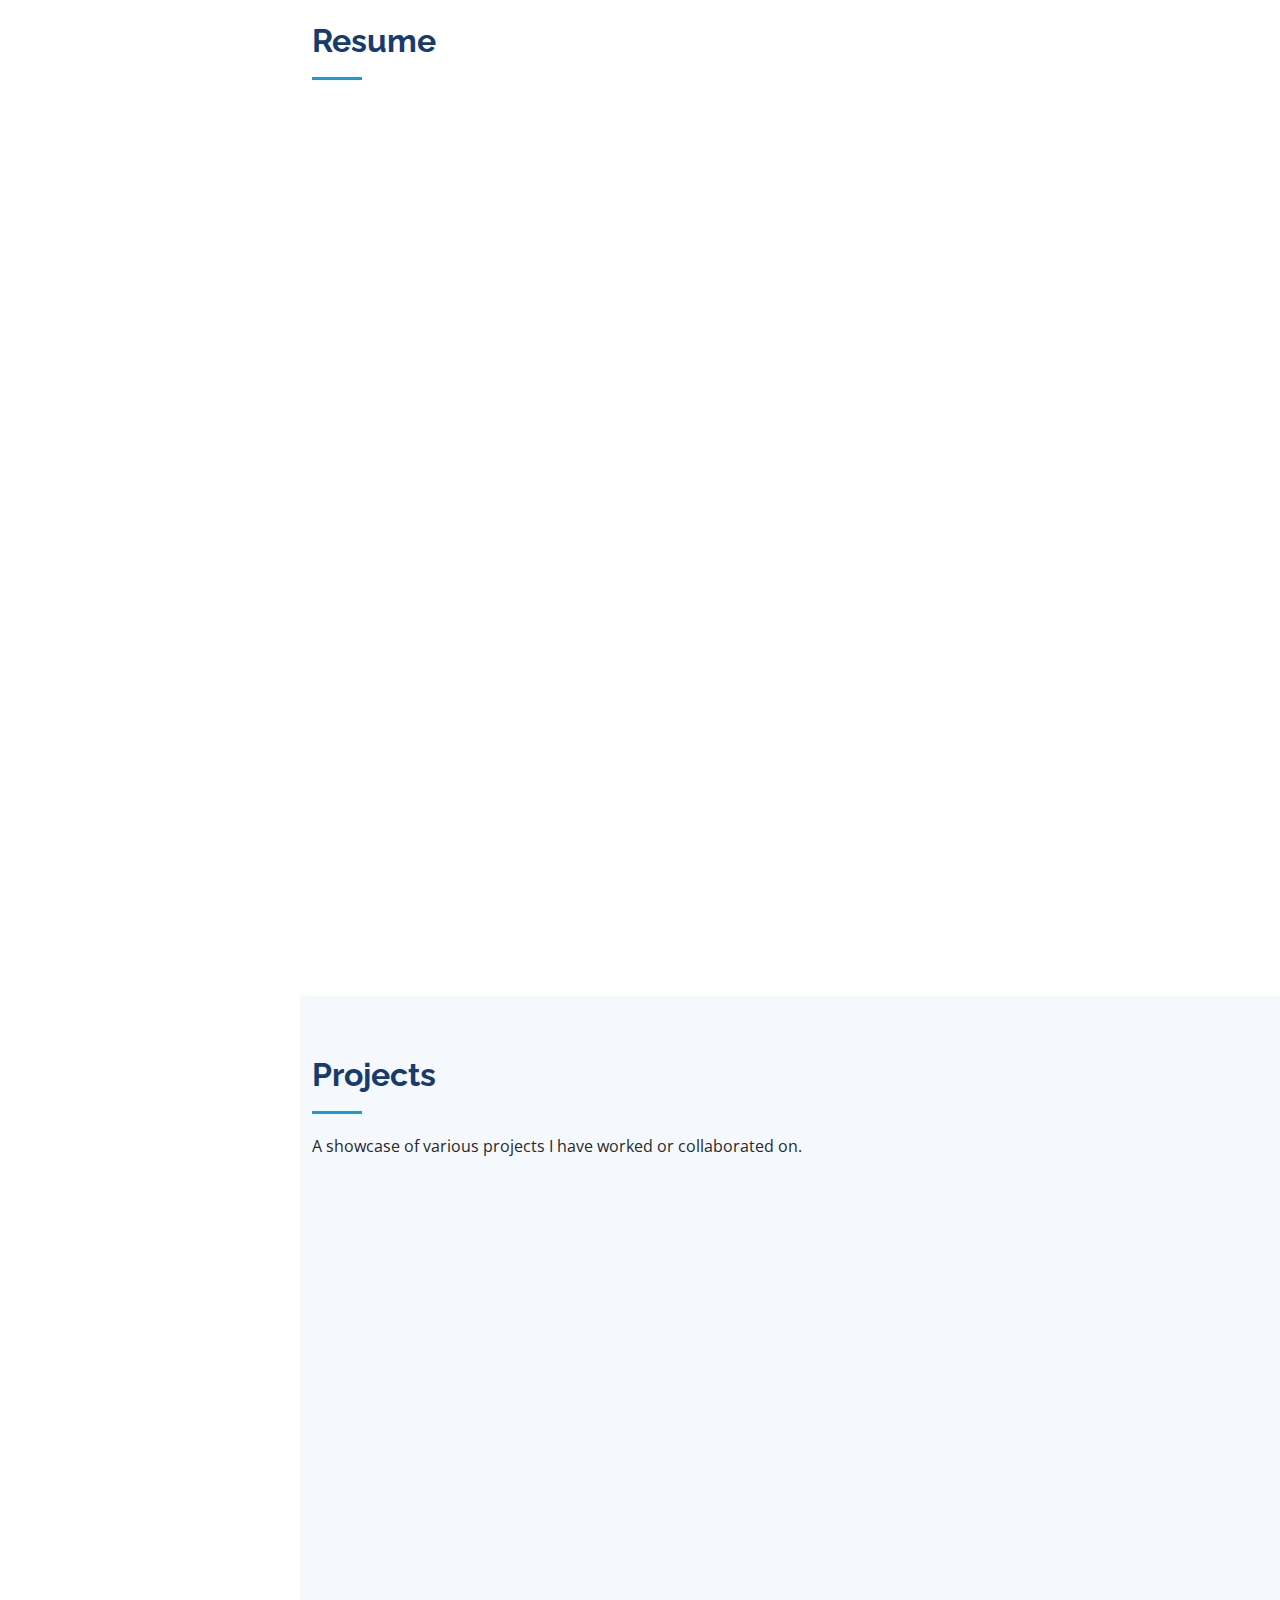
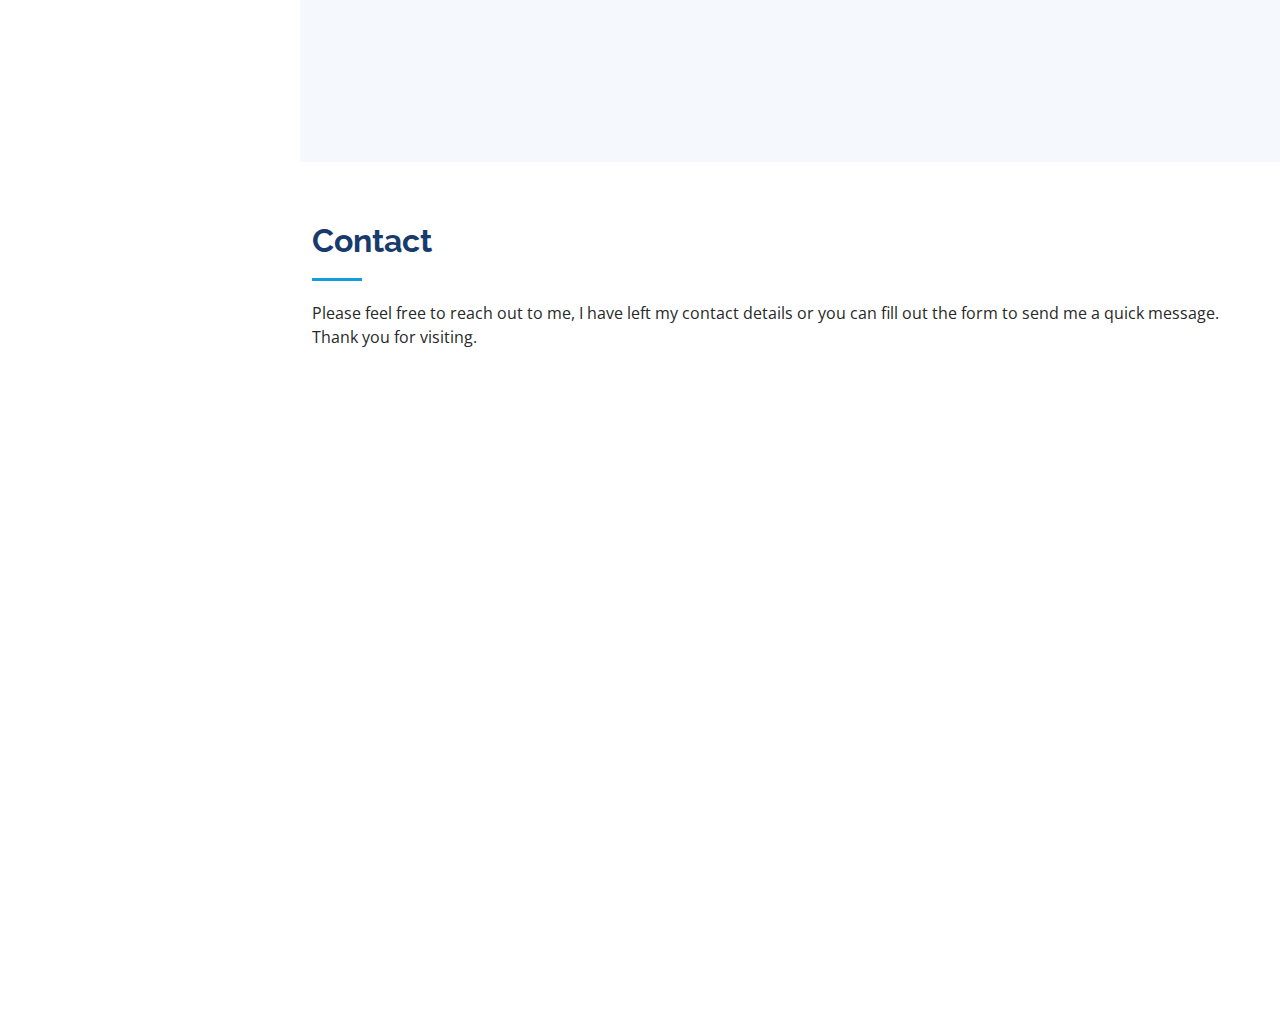
==== commit fe1b3e9e: "update bio" ====
--- a/index.html
+++ b/index.html
@@ -82,7 +82,7 @@
 
         <div class="section-title">
           <h2>About</h2>
-          <p>Since I have grown up, I've always had an interest in computers and technology. I always had a sense of wonder and curiosity as to how certian hardware and software work. That same curiosity has led me to pursue a career in the field of IT. Having been coding for nearly 6 years, I enjoy learning new technology, solving complex issues with code. As a professional, my goal is to provide tech solutions to your issues.</p>
+          <p>Since I have grown up, I've always had an interest in computers and technology. I always had a sense of wonder and curiosity as to how certian hardware and software work. That same curiosity has led me to pursue a career in the field of IT. Having coded for nearly 6 years, I enjoy learning new technology and solving complex issues.</p>
         </div>
 
         <div class="row">
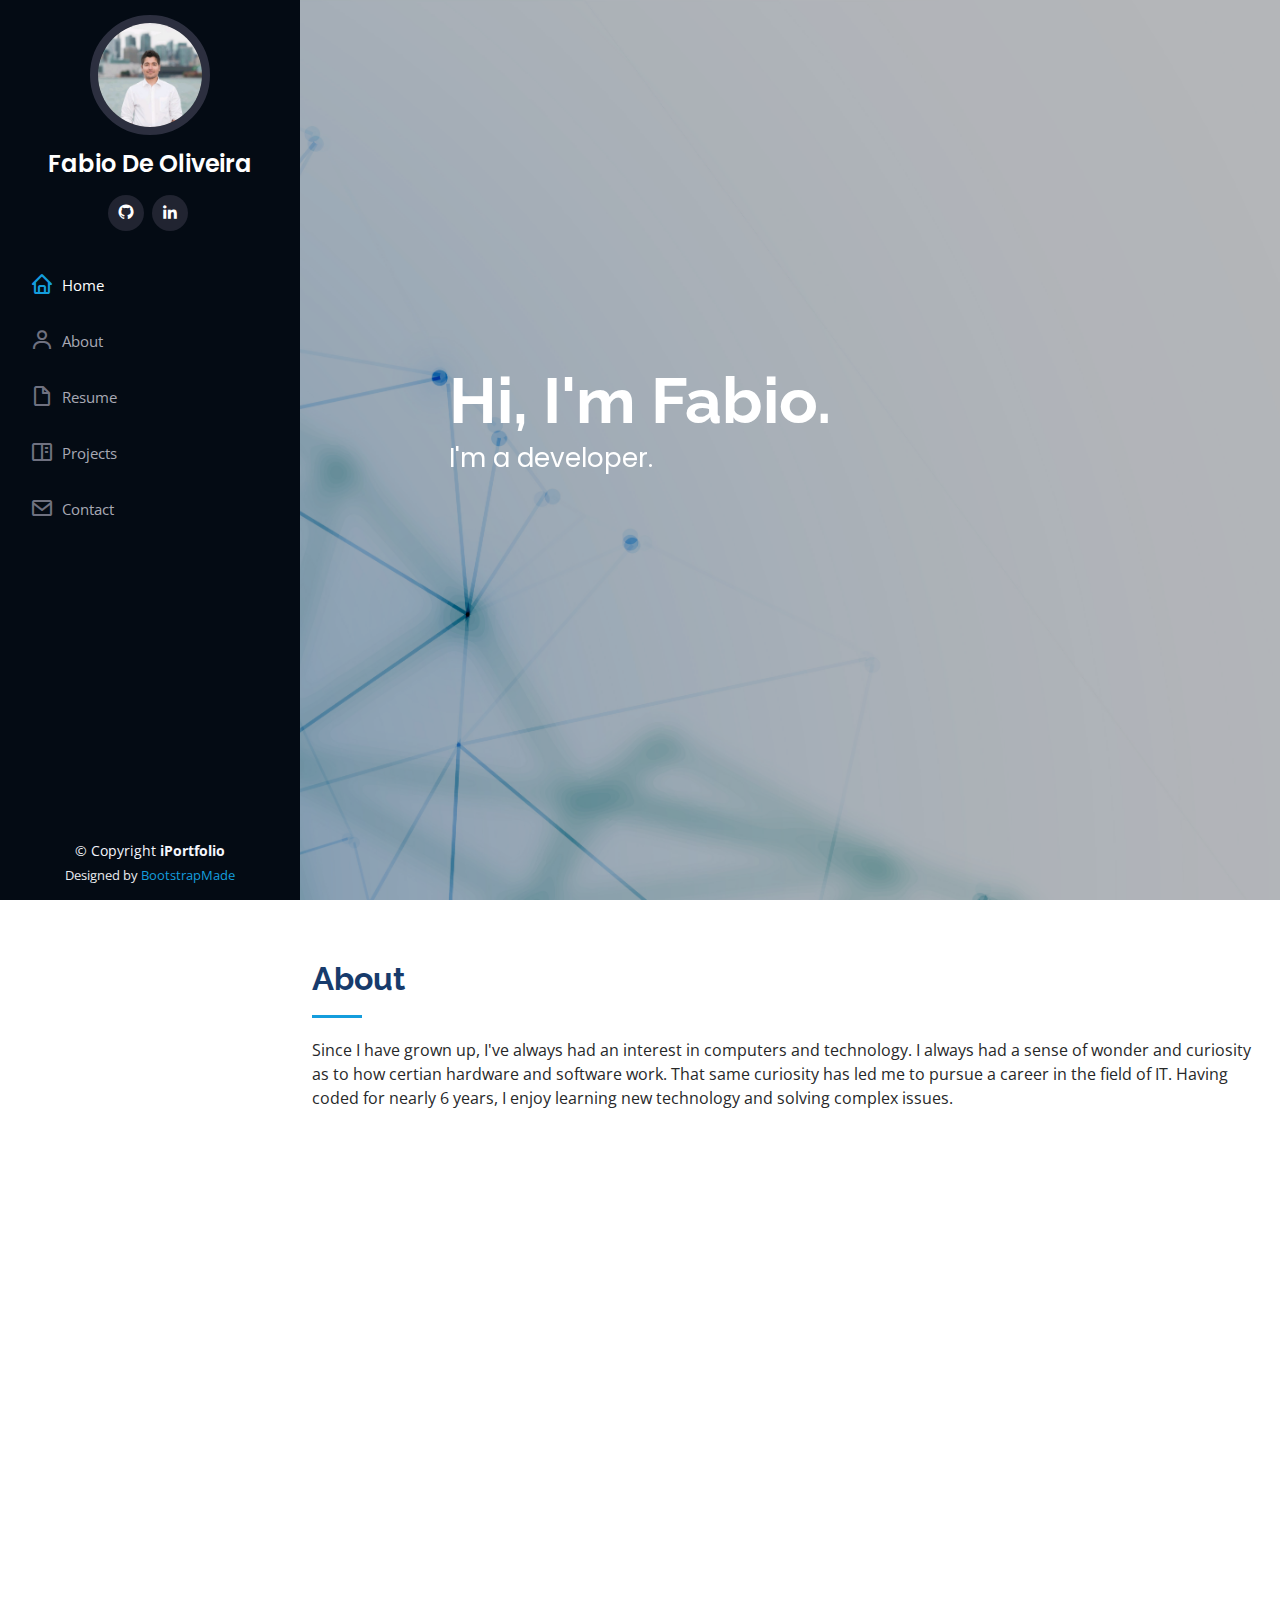
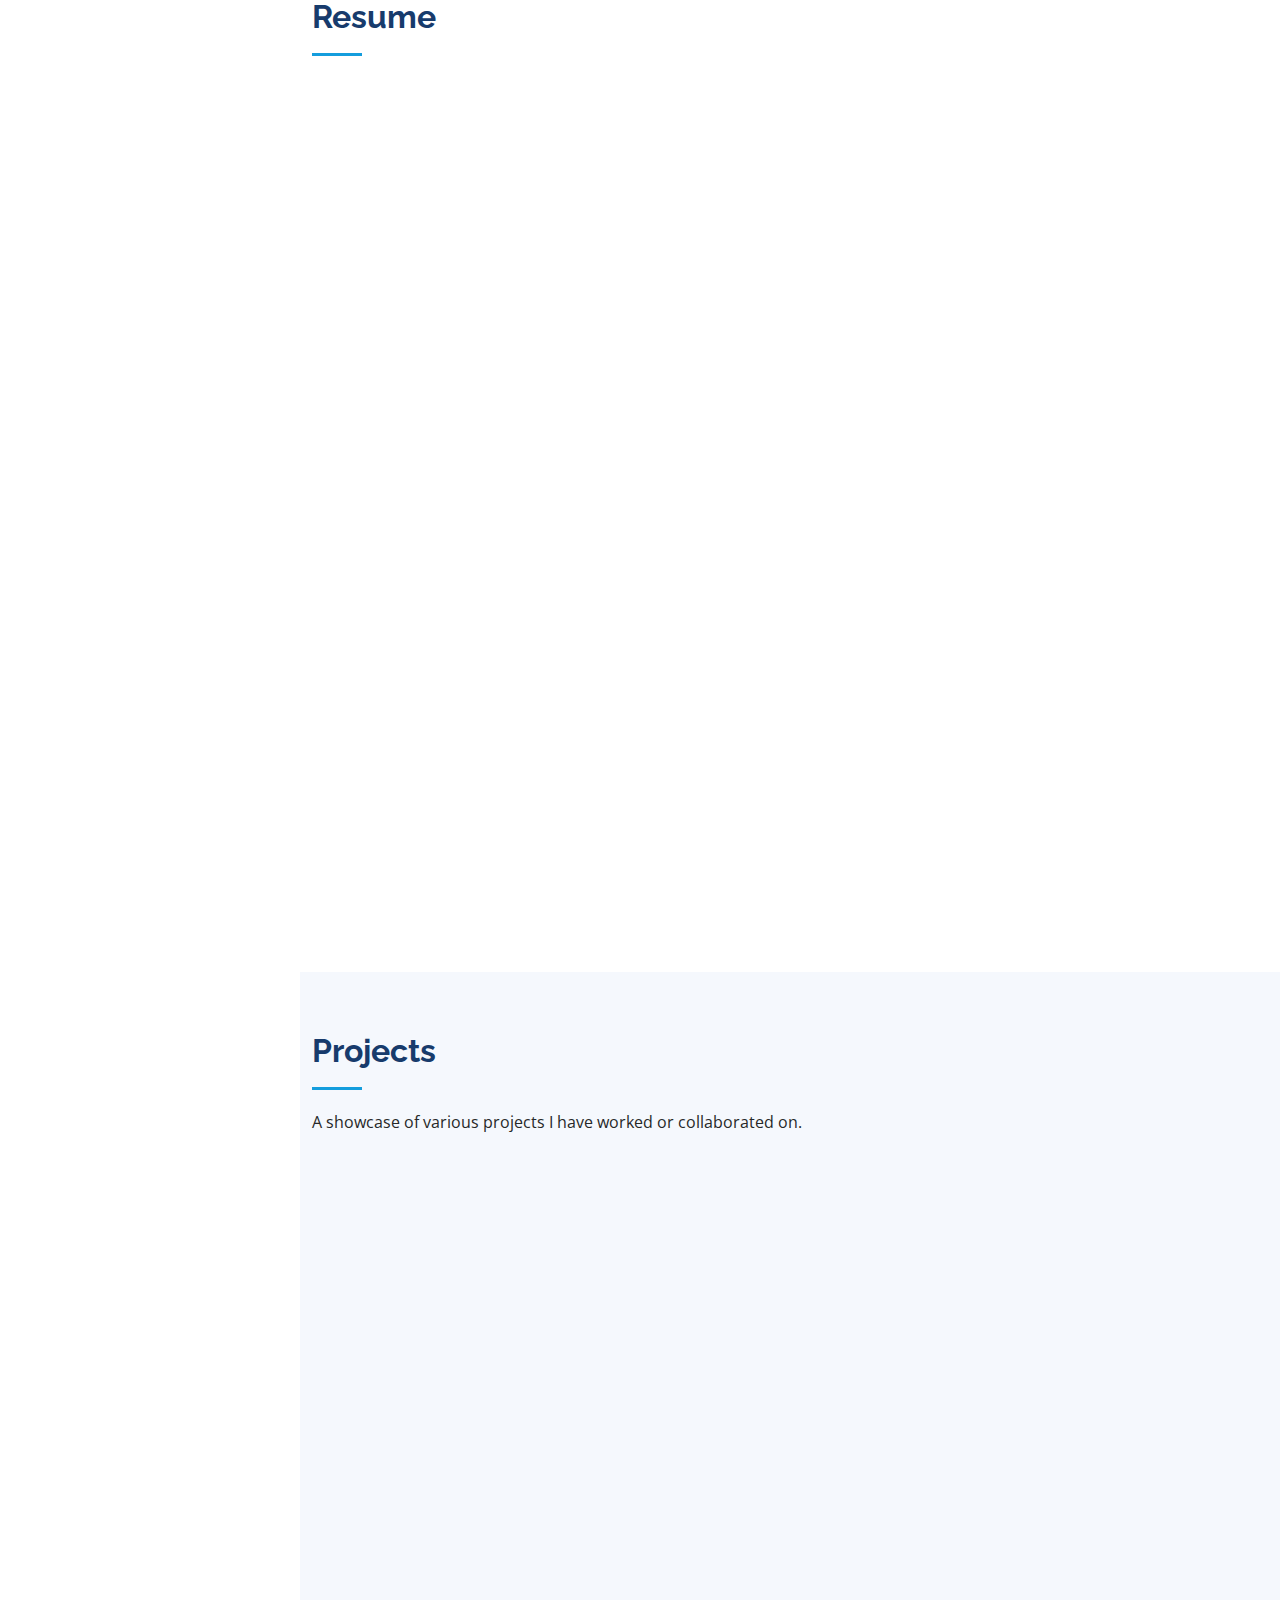
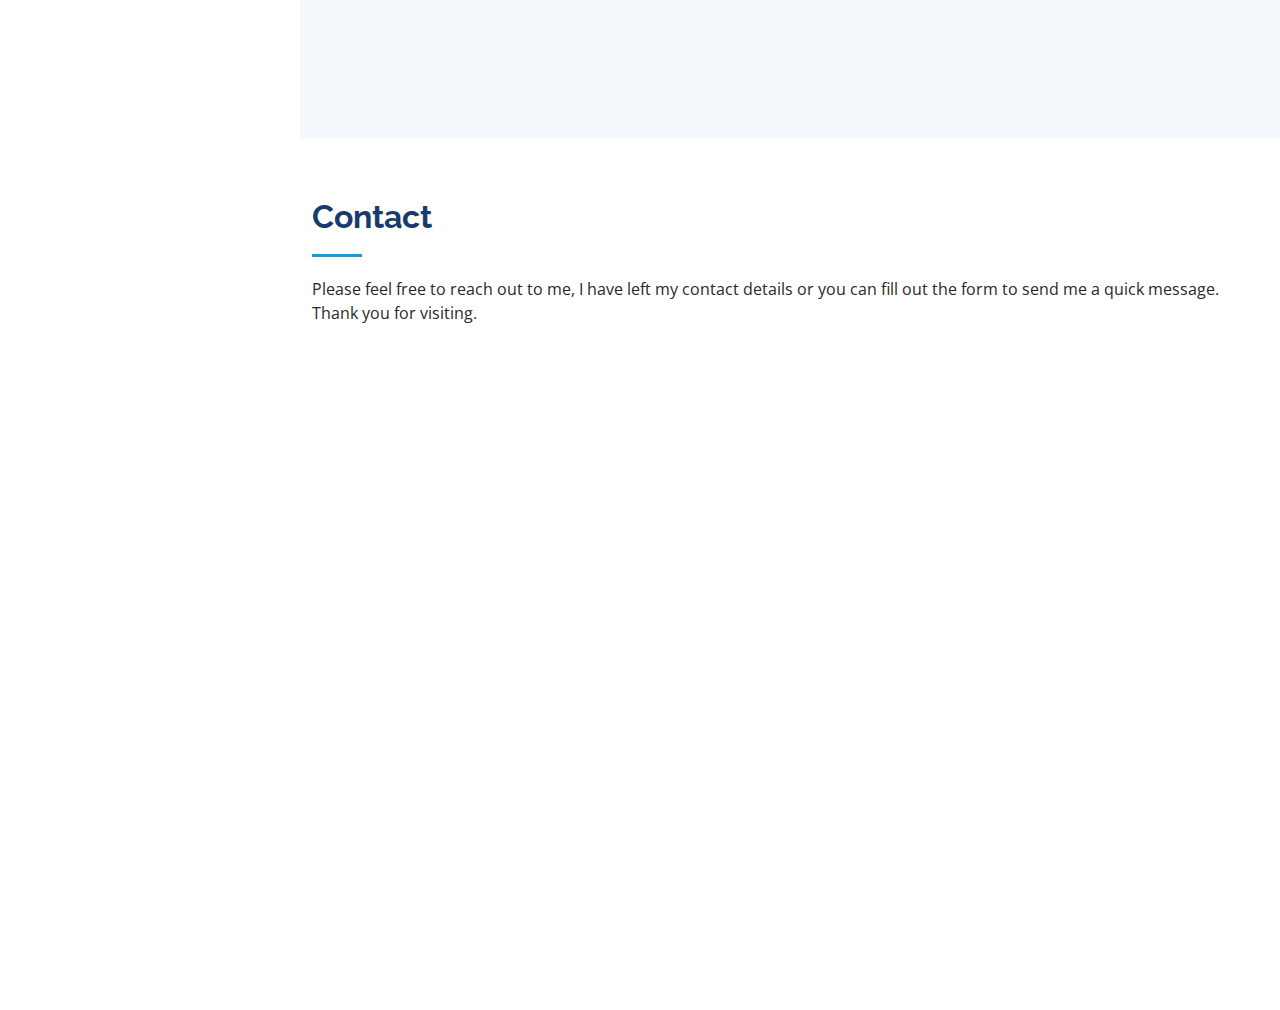
==== commit 54ae52fb: "update bio" ====
--- a/index.html
+++ b/index.html
@@ -113,7 +113,7 @@
               </div>
             </div>
             <p>
-              I am someone who enjoys the many challenges that solving code brings. I enjoy learning new languages, collaborating with others I continue to hone my skills to grow as a developer.
+              I am someone who enjoys the many challenges that solving code brings. I enjoy learning new languages, collaborating with others and growing as a developer.
             </p>
           </div>
         </div>
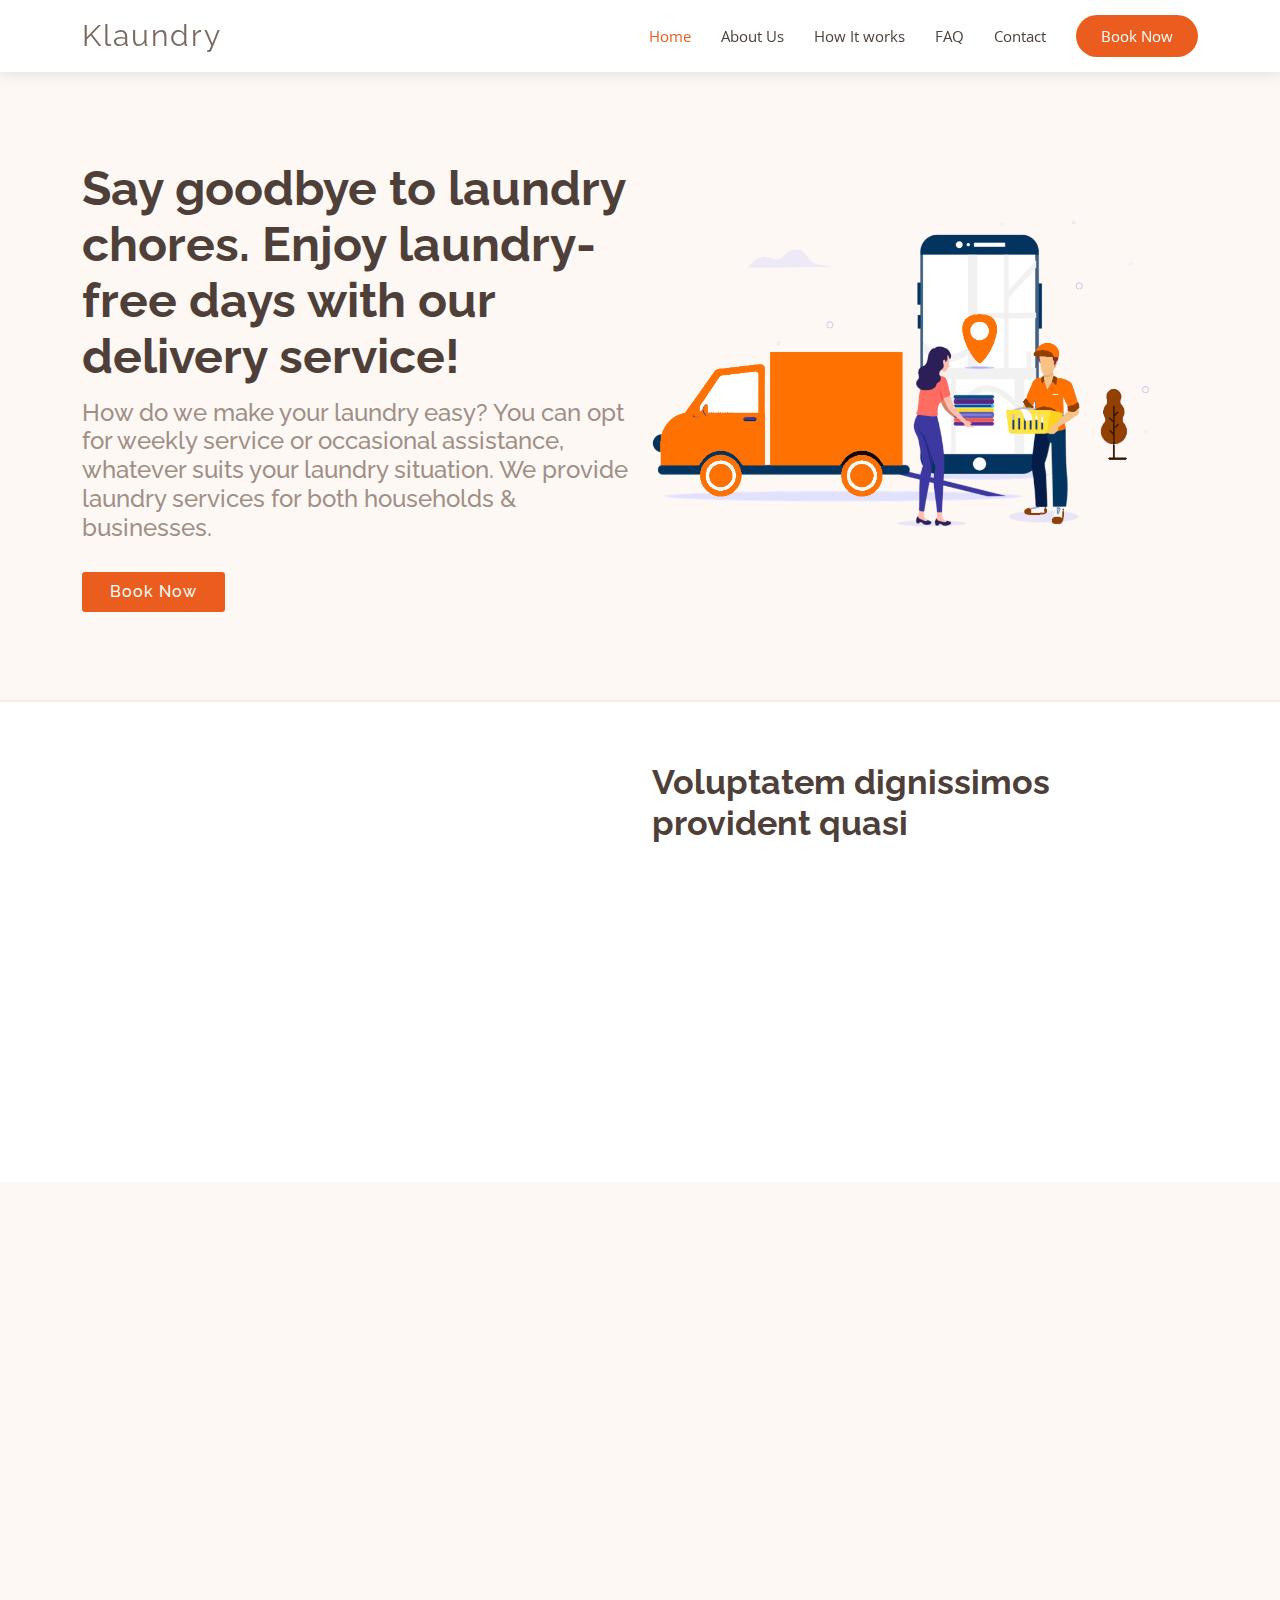
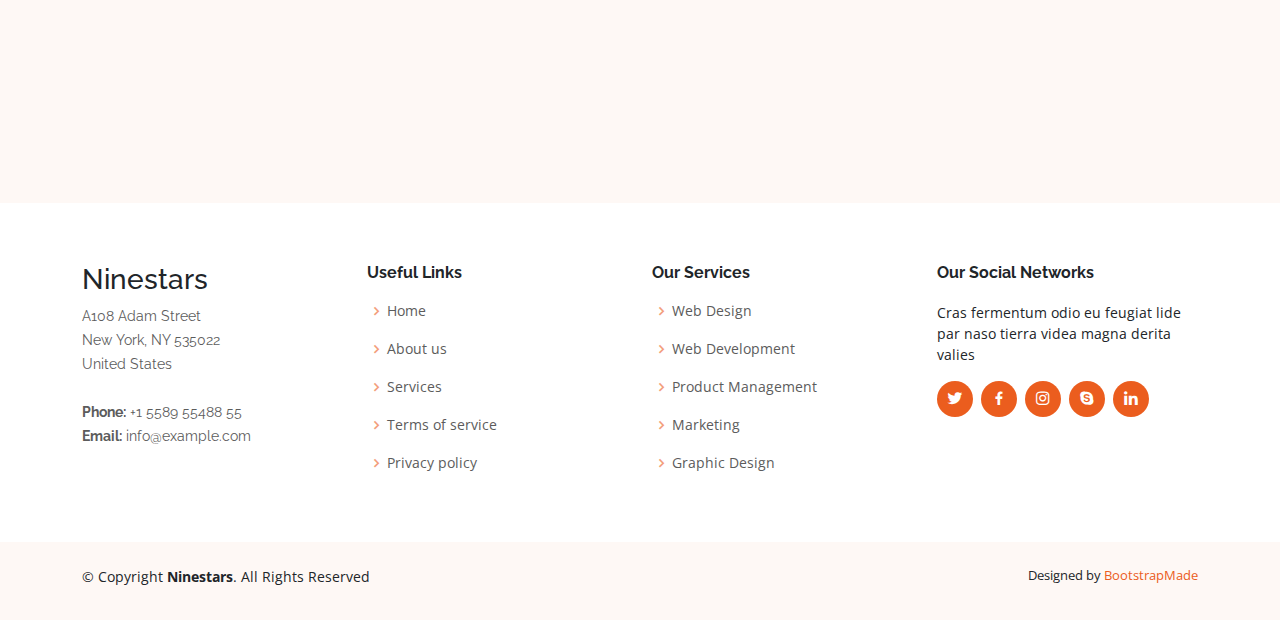
==== commit ed766f26: "Add files via upload" ====
--- a/index.html
+++ b/index.html
@@ -1,299 +1,260 @@
-<!DOCTYPE html>
-<html lang="en">
-
-<head>
-  <meta charset="utf-8">
-  <meta content="width=device-width, initial-scale=1.0" name="viewport">
-
-  <title>Portfolio</title>
-  <meta content="" name="description">
-  <meta content="" name="keywords">
-
-  <!-- Favicons -->
-  <link href="assets/img/favicon.png" rel="icon">
-  <link href="assets/img/apple-touch-icon.png" rel="apple-touch-icon">
-
-  <!-- Google Fonts -->
-  <link href="https://fonts.googleapis.com/css?family=Open+Sans:300,300i,400,400i,600,600i,700,700i|Raleway:300,300i,400,400i,500,500i,600,600i,700,700i|Poppins:300,300i,400,400i,500,500i,600,600i,700,700i" rel="stylesheet">
-
-  <!-- Vendor CSS Files -->
-  <link href="assets/vendor/aos/aos.css" rel="stylesheet">
-  <link href="assets/vendor/bootstrap/css/bootstrap.min.css" rel="stylesheet">
-  <link href="assets/vendor/bootstrap-icons/bootstrap-icons.css" rel="stylesheet">
-  <link href="assets/vendor/boxicons/css/boxicons.min.css" rel="stylesheet">
-  <link href="assets/vendor/glightbox/css/glightbox.min.css" rel="stylesheet">
-  <link href="assets/vendor/swiper/swiper-bundle.min.css" rel="stylesheet">
-
-  <!-- Template Main CSS File -->
-  <link href="assets/css/style.css" rel="stylesheet">
-
-  <!-- =======================================================
-  * Template Name: iPortfolio - v3.9.0
-  * Template URL: https://bootstrapmade.com/iportfolio-bootstrap-portfolio-websites-template/
-  * Author: BootstrapMade.com
-  * License: https://bootstrapmade.com/license/
-  ======================================================== -->
-</head>
-
-<body>
-
-  <!-- ======= Mobile nav toggle button ======= -->
-  <i class="bi bi-list mobile-nav-toggle d-xl-none"></i>
-
-  <!-- ======= Header ======= -->
-  <header id="header">
-    <div class="d-flex flex-column">
-
-      <div class="profile">
-        <img src="assets/img/profile-img.jpg" alt="" class="img-fluid rounded-circle">
-        <h1 class="text-light"><a href="index.html">Fabio De Oliveira</a></h1>
-        <div class="social-links mt-3 text-center">
-          <a href="https://github.com/fabiod89" class="github"><i class="bx bxl-github"></i></a>
-          <a href="https://www.linkedin.com/in/fabio-de-oliveira-43838366/" class="linkedin"><i class="bx bxl-linkedin"></i></a>
-        </div>
-      </div>
-
-      <nav id="navbar" class="nav-menu navbar">
-        <ul>
-          <li><a href="#hero" class="nav-link scrollto active"><i class="bx bx-home"></i> <span>Home</span></a></li>
-          <li><a href="#about" class="nav-link scrollto"><i class="bx bx-user"></i> <span>About</span></a></li>
-          <li><a href="#resume" class="nav-link scrollto"><i class="bx bx-file-blank"></i> <span>Resume</span></a></li>
-          <li><a href="#portfolio" class="nav-link scrollto"><i class="bx bx-book-content"></i> <span>Projects</span></a></li>
-          <li><a href="#contact" class="nav-link scrollto"><i class="bx bx-envelope"></i> <span>Contact</span></a></li>
-        </ul>
-      </nav><!-- .nav-menu -->
-    </div>
-  </header><!-- End Header -->
-
-  <!-- ======= Hero Section ======= -->
-  <section id="hero" class="d-flex flex-column justify-content-center align-items-center">
-    <div class="hero-container" data-aos="fade-in">
-      <h1>Hi, I'm Fabio.</h1>
-      <!-- <p>I'm <span class="typed" data-typed-items="Designer, Developer, Freelancer, Photographer"></span></p> -->
-      <p>I'm a developer.</p>
-    </div>
-  </section><!-- End Hero -->
-
-  <main id="main">
-
-    <!-- ======= About Section ======= -->
-    <section id="about" class="about">
-      <div class="container">
-
-        <div class="section-title">
-          <h2>About</h2>
-          <p>Since I have grown up, I've always had an interest in computers and technology. I always had a sense of wonder and curiosity as to how certian hardware and software work. That same curiosity has led me to pursue a career in the field of IT. Having coded for nearly 6 years, I enjoy learning new technology and solving complex issues.</p>
-        </div>
-
-        <div class="row">
-          <div class="col-lg-4" data-aos="fade-right">
-            <img src="assets/img/profile-img.jpg" class="img-fluid" alt="">
-          </div>
-          <div class="col-lg-8 pt-4 pt-lg-0 content" data-aos="fade-left">
-            <h3>Developer.</h3>
-            <p>
-              I am proficient in the following scripting languages.
-            </p>
-            <div class="row">
-              <div class="col-lg-6">
-                <ul>
-                  <li><img src="assets/img/icons/powershell.png" width="50px"/> Powershell</li>
-                  <li><img src="assets/img/icons/html-5.png" width="50px"/> HTML</li>
-                  <li><img src="assets/img/icons/javascript.png" width="50px"/> JavaScript</li>
-                  
-                  <!-- <li><i class="bi bi-chevron-right"></i> <strong>City:</strong> <span>New York, USA</span></li> -->
-                </ul>
-              </div>
-              <div class="col-lg-6">
-                <ul>
-                  <li><img src="assets/img/icons/python.png" width="50px"/> Python</li>
-                  <li><img src="assets/img/icons/css-3.png" width="50px"/> CSS</li>
-                  <li><img src="assets/img/icons/react.png" width="50px"/> React</li>
-                </ul>
-              </div>
-            </div>
-            <p>
-              I am someone who enjoys the many challenges that solving code brings. I enjoy learning new languages, collaborating with others and growing as a developer.
-            </p>
-          </div>
-        </div>
-
-      </div>
-    </section><!-- End About Section -->
-
-
-    <!-- ======= Resume Section ======= -->
-    <section id="resume" class="resume">
-      
-      <div class="container">
-
-        <div class="section-title">
-          <h2>Resume</h2>
-          <!-- <p>Magnam dolores commodi suscipit. Necessitatibus eius consequatur ex aliquid fuga eum quidem. Sit sint consectetur velit. Quisquam quos quisquam cupiditate. Et nemo qui impedit suscipit alias ea. Quia fugiat sit in iste officiis commodi quidem hic quas.</p> -->
-        </div>
-        <iframe src="file_name.pdf" style="width: 100%;height: 800px;border: none;"></iframe>
-
-      </div>
-    </section><!-- End Resume Section -->
-
-    <!-- ======= Portfolio Section ======= -->
-    <section id="portfolio" class="portfolio section-bg">
-      <div class="container">
-
-        <div class="section-title">
-          <h2>Projects</h2>
-          <p>A showcase of various projects I have worked or collaborated on.</p>
-        </div>
-
-
-
-        <div class="row portfolio-container" data-aos="fade-up" data-aos-delay="100">
-          <!-- Portfolio 2 -->
-          <div class="col-lg-4 col-md-6 portfolio-item filter-app">
-            <div class="portfolio-wrap">
-              <img src="assets/img/portfolio/portfolio-1.jpg" class="img-fluid" alt="">
-              <div class="portfolio-links">
-                <a href="assets/pages/portfolio-1-details.html" title="More Details"><i class="bx bx-link"></i></a>
-              </div>
-            </div>
-          </div>
-          <!-- Portfolio 2 -->
-          <div class="col-lg-4 col-md-6 portfolio-item filter-app">
-            <div class="portfolio-wrap">
-              <img src="assets/img/portfolio/portfolio-2.jpg" class="img-fluid" alt="" width="800px" height="600px">
-              <div class="portfolio-links">
-                <a href="assets/pages/portfolio-2-details.html" title="More Details"><i class="bx bx-link"></i></a>
-              </div>
-            </div>
-          </div>
-          <!-- Portfolio 3 -->
-          <div class="col-lg-4 col-md-6 portfolio-item filter-app">
-            <div class="portfolio-wrap">
-              <img src="assets/img/portfolio/portfolio-3.jpg" class="img-fluid" alt="" width="800px" height="600px">
-              <div class="portfolio-links">
-                <a href="assets/pages/portfolio-3-details.html" title="More Details"><i class="bx bx-link"></i></a>
-              </div>
-            </div>
-          </div>
-          <!-- Portfolio 4 -->
-          <div class="col-lg-4 col-md-6 portfolio-item filter-app">
-            <div class="portfolio-wrap">
-              <img src="assets/img/portfolio/portfolio-4.jpg" class="img-fluid" alt="" width="800px" height="600px">
-              <div class="portfolio-links">
-                <a href="assets/pages/portfolio-4-details.html" title="More Details"><i class="bx bx-link"></i></a>
-              </div>
-            </div>
-          </div>
-
-        </div>
-
-      </div>
-
-
-
-    </section><!-- End Portfolio Section -->
-
-
-    <!-- ======= Contact Section ======= -->
-    <section id="contact" class="contact">
-      <div class="container">
-
-        <div class="section-title">
-          <h2>Contact</h2>
-          <p>Please feel free to reach out to me, I have left my contact details or you can fill out the form to send me a quick message. Thank you for visiting.</p>
-        </div>
-
-        <div class="row" data-aos="fade-in">
-
-          <div class="col-lg-5 d-flex align-items-stretch">
-            <div class="info">
-              <div class="address">
-                <i class="bi bi-geo-alt"></i>
-                <h4>Location:</h4>
-                <p>Toronto, Ontario</p>
-              </div>
-
-              <div class="email">
-                <i class="bi bi-envelope"></i>
-                <h4>Email:</h4>
-                <p>fabio_d89@hotmail.com</p>
-              </div>
-
-              <!-- <div class="phone">
-                <i class="bi bi-phone"></i>
-                <h4>Call:</h4>
-                <p>+1 5589 55488 55s</p>
-              </div> -->
-
-              <iframe src="https://www.google.com/maps/embed?pb=!1m14!1m8!1m3!1d12097.433213460943!2d-74.0062269!3d40.7101282!3m2!1i1024!2i768!4f13.1!3m3!1m2!1s0x0%3A0xb89d1fe6bc499443!2sDowntown+Conference+Center!5e0!3m2!1smk!2sbg!4v1539943755621" frameborder="0" style="border:0; width: 100%; height: 290px;" allowfullscreen></iframe>
-            </div>
-
-          </div>
-
-          <div class="col-lg-7 mt-5 mt-lg-0 d-flex align-items-stretch">
-            <form action="https://formsubmit.co/053cc9c723c9612d1a76a6c8deb39735" method="post" role="form" >
-              <div class="row">
-                <div class="form-group col-md-6">
-                  <label for="name">Your Name</label>
-                  <input type="text" name="name" class="form-control" id="name" required>
-                </div>
-                <div class="form-group col-md-6">
-                  <label for="name">Your Email</label>
-                  <input type="email" class="form-control" name="email" id="email" required>
-                </div>
-              </div>
-              <div class="form-group">
-                <label for="name">Subject</label>
-                <input type="text" class="form-control" name="subject" id="subject" required>
-              </div>
-              <div class="form-group">
-                <label for="name">Message</label>
-                <textarea class="form-control" name="message" rows="10" required></textarea>
-              </div>
-
-              <div class="text-center"><button type="submit">Send Message</button></div>
-            </form>
-          </div>
-
-        </div>
-
-      </div>
-    </section><!-- End Contact Section -->
-
-  </main><!-- End #main -->
-
-  <!-- ======= Footer ======= -->
-  <footer id="footer">
-    <div class="container">
-      <div class="copyright">
-        &copy; Copyright <strong><span>iPortfolio</span></strong>
-      </div>
-      <div class="credits">
-        <!-- All the links in the footer should remain intact. -->
-        <!-- You can delete the links only if you purchased the pro version. -->
-        <!-- Licensing information: https://bootstrapmade.com/license/ -->
-        <!-- Purchase the pro version with working PHP/AJAX contact form: https://bootstrapmade.com/iportfolio-bootstrap-portfolio-websites-template/ -->
-        Designed by <a href="https://bootstrapmade.com/">BootstrapMade</a>
-      </div>
-    </div>
-  </footer><!-- End  Footer -->
-
-  <a href="#" class="back-to-top d-flex align-items-center justify-content-center"><i class="bi bi-arrow-up-short"></i></a>
-
-  <!-- Vendor JS Files -->
-  <script src="assets/vendor/purecounter/purecounter_vanilla.js"></script>
-  <script src="assets/vendor/aos/aos.js"></script>
-  <script src="assets/vendor/bootstrap/js/bootstrap.bundle.min.js"></script>
-  <script src="assets/vendor/glightbox/js/glightbox.min.js"></script>
-  <script src="assets/vendor/isotope-layout/isotope.pkgd.min.js"></script>
-  <script src="assets/vendor/swiper/swiper-bundle.min.js"></script>
-  <script src="assets/vendor/typed.js/typed.min.js"></script>
-  <script src="assets/vendor/waypoints/noframework.waypoints.js"></script>
-  <script src="assets/vendor/php-email-form/validate.js"></script>
-
-  <!-- Template Main JS File -->
-  <script src="assets/js/main.js"></script>
-
-</body>
-
+<!DOCTYPE html>
+<html lang="en">
+
+<head>
+  <meta charset="utf-8">
+  <meta content="width=device-width, initial-scale=1.0" name="viewport">
+
+  <title>Klaundry</title>
+  <meta content="" name="description">
+  <meta content="" name="keywords">
+
+  <!-- Favicons -->
+  <link href="assets/img/favicon.png" rel="icon">
+  <link href="assets/img/apple-touch-icon.png" rel="apple-touch-icon">
+
+  <!-- Google Fonts -->
+  <link href="https://fonts.googleapis.com/css?family=Open+Sans:300,300i,400,400i,600,600i,700,700i|Raleway:300,300i,400,400i,600,600i,700,700i" rel="stylesheet">
+
+  <!-- Vendor CSS Files -->
+  <link href="assets/vendor/aos/aos.css" rel="stylesheet">
+  <link href="assets/vendor/bootstrap/css/bootstrap.min.css" rel="stylesheet">
+  <link href="assets/vendor/bootstrap-icons/bootstrap-icons.css" rel="stylesheet">
+  <link href="assets/vendor/boxicons/css/boxicons.min.css" rel="stylesheet">
+  <link href="assets/vendor/glightbox/css/glightbox.min.css" rel="stylesheet">
+  <link href="assets/vendor/swiper/swiper-bundle.min.css" rel="stylesheet">
+
+  <!-- Template Main CSS File -->
+  <link href="assets/css/style.css" rel="stylesheet">
+
+  <!-- =======================================================
+  * Template Name: Ninestars
+  * Updated: May 30 2023 with Bootstrap v5.3.0
+  * Template URL: https://bootstrapmade.com/ninestars-free-bootstrap-3-theme-for-creative/
+  * Author: BootstrapMade.com
+  * License: https://bootstrapmade.com/license/
+  ======================================================== -->
+</head>
+
+<body>
+
+  <!-- ======= Header ======= -->
+  <header id="header" class="fixed-top d-flex align-items-center">
+    <div class="container d-flex align-items-center justify-content-between">
+
+      <div class="logo">
+        <h1 class="text-light"><a href="index.html"><span>Klaundry</span></a></h1>
+        <!-- Uncomment below if you prefer to use an image logo -->
+        <!-- <a href="index.html"><img src="assets/img/logo.png" alt="" class="img-fluid"></a>-->
+      </div>
+
+      <nav id="navbar" class="navbar">
+        <ul>
+          <li><a class="nav-link scrollto active" href="#hero">Home</a></li>
+          <li><a class="nav-link scrollto" href="#about">About Us</a></li>
+          <li><a class="nav-link scrollto" href="#services">How It works</a></li>
+          <li><a class="nav-link scrollto" href="faq.html">FAQ</a></li>
+
+          <li><a class="nav-link scrollto" href="contact.html">Contact</a></li>
+          <li><a class="getstarted scrollto" href="book.html">Book Now</a></li>
+        </ul>
+        <i class="bi bi-list mobile-nav-toggle"></i>
+      </nav><!-- .navbar -->
+
+    </div>
+  </header><!-- End Header -->
+
+  <!-- ======= Hero Section ======= -->
+  <section id="hero" class="d-flex align-items-center">
+
+    <div class="container">
+      <div class="row gy-4">
+        <div class="col-lg-6 order-2 order-lg-1 d-flex flex-column justify-content-center">
+          <h1>Say goodbye to laundry chores. Enjoy laundry-free days with our delivery service!</h1>
+          <h2>How do we make your laundry easy? You can opt for weekly service or occasional assistance, whatever suits your laundry situation. We provide laundry services for both households & businesses.</h2>
+          <div>
+            <a href="#about" class="btn-get-started scrollto">Book Now</a>
+          </div>
+        </div>
+        <div class="col-lg-6 order-1 order-lg-2 hero-img">
+          <img src="assets/img/hero-img.png" class="img-fluid animated" alt="" style="width: 500px; height: auto; padding-top: 50px;">
+        </div>
+      </div>
+    </div>
+
+  </section><!-- End Hero -->
+
+  <main id="main">
+
+    <!-- ======= About Section ======= -->
+    <section id="about" class="about">
+      <div class="container">
+
+        <div class="row justify-content-between">
+          <div class="col-lg-5 d-flex align-items-center justify-content-center about-img">
+            <img src="assets/img/about-img.svg" class="img-fluid" alt="" data-aos="zoom-in">
+          </div>
+          <div class="col-lg-6 pt-5 pt-lg-0">
+            <h3 data-aos="fade-up">Voluptatem dignissimos provident quasi</h3>
+            <p data-aos="fade-up" data-aos-delay="100">
+              Lorem ipsum dolor sit amet, consectetur adipiscing elit, sed do eiusmod tempor incididunt ut labore et dolore magna aliqua. Duis aute irure dolor in reprehenderit
+            </p>
+            <div class="row">
+              <div class="col-md-6" data-aos="fade-up" data-aos-delay="100">
+                <i class="bx bx-receipt"></i>
+                <h4>Corporis voluptates sit</h4>
+                <p>Consequuntur sunt aut quasi enim aliquam quae harum pariatur laboris nisi ut aliquip</p>
+              </div>
+              <div class="col-md-6" data-aos="fade-up" data-aos-delay="200">
+                <i class="bx bx-cube-alt"></i>
+                <h4>Ullamco laboris nisi</h4>
+                <p>Excepteur sint occaecat cupidatat non proident, sunt in culpa qui officia deserunt</p>
+              </div>
+            </div>
+          </div>
+        </div>
+
+      </div>
+    </section><!-- End About Section -->
+
+    <!-- ======= Services Section ======= -->
+    <section id="services" class="services section-bg">
+      <div class="container" data-aos="fade-up">
+
+        <div class="section-title">
+          <h2>How it works</h2>
+          <p>our service is straightforward and user-friendly</p>
+        </div>
+
+        <div class="row">
+          <div class="col-md-6 col-lg-3 d-flex align-items-stretch" data-aos="zoom-in" data-aos-delay="100">
+            <div class="icon-box">
+              <div class="icon"><i class="bi bi-1-circle"></i></div>
+              <h4 class="title"><a href="">Sign up and set your preferences</a></h4>
+              <p class="description">Register online or on the app and choose how you want your laundry to be treated. You can also add any special instructions for us.</p>
+            </div>
+          </div>
+
+          <div class="col-md-6 col-lg-3 d-flex align-items-stretch" data-aos="zoom-in" data-aos-delay="200">
+            <div class="icon-box">
+              <div class="icon"><i class="bi bi-2-circle"></i></div>
+              <h4 class="title"><a href="">Book a pickup time and pack your laundry</a></h4>
+              <p class="description">Choose a convenient time for us to collect your clothes. For your first order, put your dirty laundry in a reusable or recyclable bag, or a pillow case or a garbage bag.</p>
+            </div>
+          </div>
+
+          <div class="col-md-6 col-lg-3 d-flex align-items-stretch" data-aos="zoom-in" data-aos-delay="300">
+            <div class="icon-box">
+              <div class="icon"><i class="bi bi-3-circle"></i></div>
+              <h4 class="title"><a href="">Let us do the laundry magic</a></h4>
+              <p class="description">Our team of expert launderers will take good care of your clothes and follow your directions or preferences if given.</p>
+            </div>
+          </div>
+
+          <div class="col-md-6 col-lg-3 d-flex align-items-stretch" data-aos="zoom-in" data-aos-delay="400">
+            <div class="icon-box">
+              <div class="icon"><i class="bi bi-4-circle"></i></div>
+              <h4 class="title"><a href="">Receive your clean and folded clothes</a></h4>
+              <p class="description">When your clothes are ready, one of our drivers will deliver them neatly folded and packaged to your specified location within 24-48 hours.</p>
+            </div>
+          </div>
+
+        </div>
+
+      </div>
+    </section><!-- End Services Section -->
+
+   
+
+    
+
+  </main><!-- End #main -->
+
+  <!-- ======= Footer ======= -->
+  <footer id="footer" >
+  
+    
+
+    <div class="footer-top ">
+      <div class="container ">
+        <div class="row">
+
+          <div class="col-lg-3 col-md-6 footer-contact">
+            <h3>Ninestars</h3>
+            <p>
+              A108 Adam Street <br>
+              New York, NY 535022<br>
+              United States <br><br>
+              <strong>Phone:</strong> +1 5589 55488 55<br>
+              <strong>Email:</strong> info@example.com<br>
+            </p>
+          </div>
+
+          <div class="col-lg-3 col-md-6 footer-links">
+            <h4>Useful Links</h4>
+            <ul>
+              <li><i class="bx bx-chevron-right"></i> <a href="#">Home</a></li>
+              <li><i class="bx bx-chevron-right"></i> <a href="#">About us</a></li>
+              <li><i class="bx bx-chevron-right"></i> <a href="#">Services</a></li>
+              <li><i class="bx bx-chevron-right"></i> <a href="#">Terms of service</a></li>
+              <li><i class="bx bx-chevron-right"></i> <a href="#">Privacy policy</a></li>
+            </ul>
+          </div>
+
+          <div class="col-lg-3 col-md-6 footer-links">
+            <h4>Our Services</h4>
+            <ul>
+              <li><i class="bx bx-chevron-right"></i> <a href="#">Web Design</a></li>
+              <li><i class="bx bx-chevron-right"></i> <a href="#">Web Development</a></li>
+              <li><i class="bx bx-chevron-right"></i> <a href="#">Product Management</a></li>
+              <li><i class="bx bx-chevron-right"></i> <a href="#">Marketing</a></li>
+              <li><i class="bx bx-chevron-right"></i> <a href="#">Graphic Design</a></li>
+            </ul>
+          </div>
+
+          <div class="col-lg-3 col-md-6 footer-links">
+            <h4>Our Social Networks</h4>
+            <p>Cras fermentum odio eu feugiat lide par naso tierra videa magna derita valies</p>
+            <div class="social-links mt-3">
+              <a href="#" class="twitter"><i class="bx bxl-twitter"></i></a>
+              <a href="#" class="facebook"><i class="bx bxl-facebook"></i></a>
+              <a href="#" class="instagram"><i class="bx bxl-instagram"></i></a>
+              <a href="#" class="google-plus"><i class="bx bxl-skype"></i></a>
+              <a href="#" class="linkedin"><i class="bx bxl-linkedin"></i></a>
+            </div>
+          </div>
+
+        </div>
+      </div>
+    </div>
+
+    <div class="container py-4">
+      <div class="copyright">
+        &copy; Copyright <strong><span>Ninestars</span></strong>. All Rights Reserved
+      </div>
+      <div class="credits">
+        <!-- All the links in the footer should remain intact. -->
+        <!-- You can delete the links only if you purchased the pro version. -->
+        <!-- Licensing information: https://bootstrapmade.com/license/ -->
+        <!-- Purchase the pro version with working PHP/AJAX contact form: https://bootstrapmade.com/ninestars-free-bootstrap-3-theme-for-creative/ -->
+        Designed by <a href="https://bootstrapmade.com/">BootstrapMade</a>
+      </div>
+    </div>
+  </footer><!-- End Footer -->
+
+  <a href="#" class="back-to-top d-flex align-items-center justify-content-center"><i class="bi bi-arrow-up-short"></i></a>
+
+  <!-- Vendor JS Files -->
+  <script src="assets/vendor/aos/aos.js"></script>
+  <script src="assets/vendor/bootstrap/js/bootstrap.bundle.min.js"></script>
+  <script src="assets/vendor/glightbox/js/glightbox.min.js"></script>
+  <script src="assets/vendor/isotope-layout/isotope.pkgd.min.js"></script>
+  <script src="assets/vendor/swiper/swiper-bundle.min.js"></script>
+  <script src="assets/vendor/php-email-form/validate.js"></script>
+
+  <!-- Template Main JS File -->
+  <script src="assets/js/main.js"></script>
+
+</body>
+
 </html>